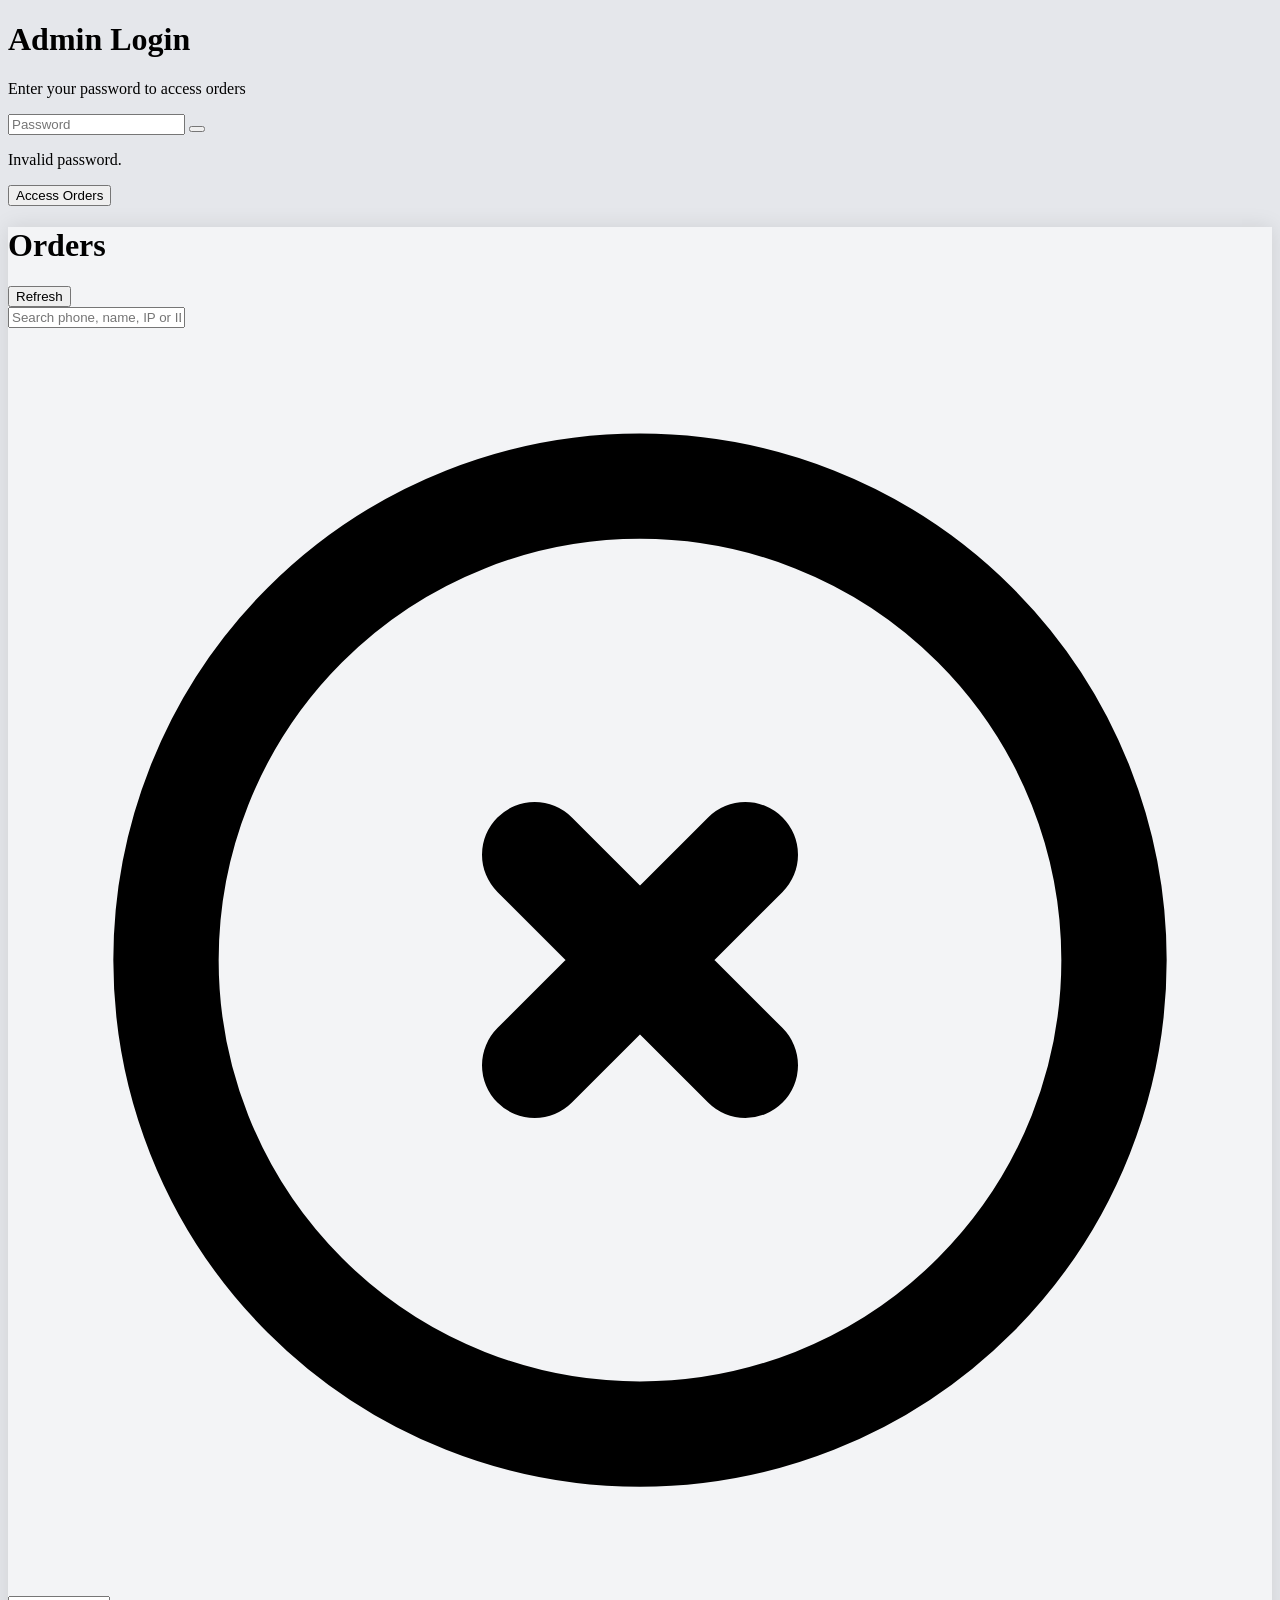
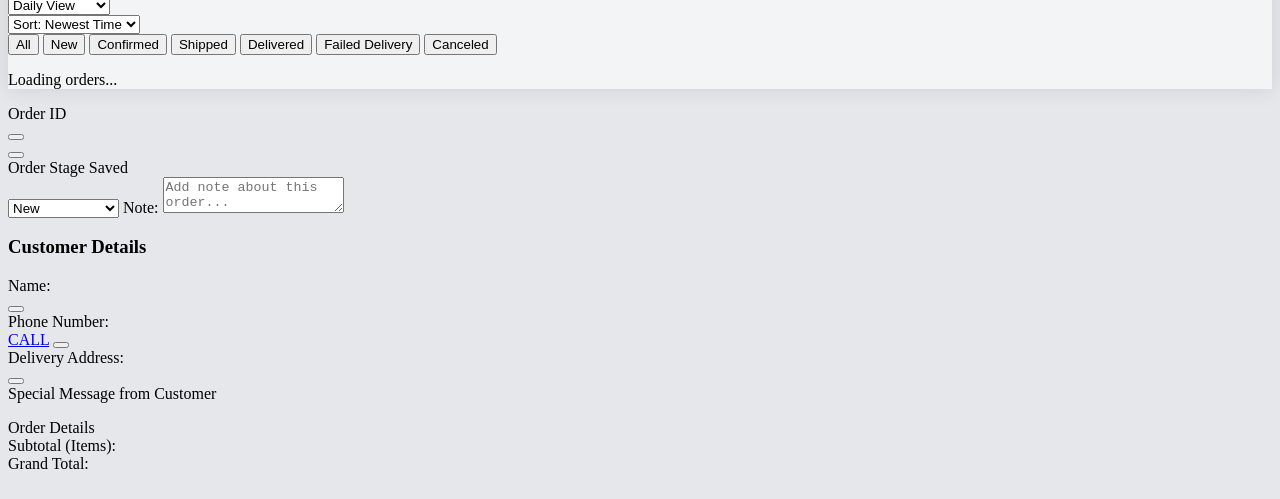
==== admin.html @ 5ed0c263 "Add files via upload" ====
<!DOCTYPE html>
<html lang="en">
<head>
    <meta charset="UTF-8">
    <meta name="viewport" content="width=device-width, initial-scale=1.0, maximum-scale=1.0, user-scalable=no">
    <title>Order Manager</title>
    <script src="https://cdn.tailwindcss.com"></script>
    <link href="https://cdn.jsdelivr.net/npm/remixicon@3.5.0/fonts/remixicon.css" rel="stylesheet">
    <style>
        body { background-color: #e5e7eb; }
        .app-container { max-w-md; margin: 0 auto; background: #f3f4f6; min-height: 100vh; position: relative; box-shadow: 0 0 20px rgba(0,0,0,0.1); }
        .hide-scrollbar::-webkit-scrollbar { display: none; }
        .hide-scrollbar { -ms-overflow-style: none; scrollbar-width: none; }
        .slide-up { animation: slideUp 0.3s ease-out forwards; }
        @keyframes slideUp { from { transform: translateY(100%); } to { transform: translateY(0); } }
    </style>
</head>
<body class="text-gray-800">
    
    <!-- LOGIN SCREEN -->
<div id="login-screen" class="fixed inset-0 bg-gray-100 z-[100] flex flex-col justify-center items-center px-4 transition-opacity duration-300 hidden">
    <div class="bg-white p-6 rounded-3xl shadow-xl w-full max-w-sm border border-gray-100 flex flex-col gap-4">
        <div class="text-center mb-2">
            <i class="ri-lock-2-fill text-4xl text-orange-500 mb-2 inline-block"></i>
            <h1 class="text-xl font-black text-gray-800">Admin Login</h1>
            <p class="text-xs text-gray-500 mt-1">Enter your password to access orders</p>
        </div>
        
        <div class="relative">
            <input type="password" id="pw-input" placeholder="Password" class="w-full bg-gray-50 border border-gray-200 rounded-xl px-4 py-3 text-sm font-bold outline-none focus:border-orange-500 transition pr-10" onkeypress="if(event.key === 'Enter') attemptLogin()">
            <button onclick="togglePw()" class="absolute right-3 top-3 text-gray-400 hover:text-gray-600 active:scale-95 transition">
                <i id="pw-eye" class="ri-eye-off-line text-lg"></i>
            </button>
        </div>
        
        <p id="login-error" class="text-[11px] font-bold text-red-500 text-center hidden bg-red-50 py-1 rounded">Invalid password.</p>
        
        <button id="login-btn" onclick="attemptLogin()" class="w-full bg-gray-800 text-white rounded-xl py-3 text-sm font-bold shadow-md active:scale-95 transition flex justify-center items-center gap-2">
            <span>Access Orders</span>
        </button>
    </div>
</div>

<div class="app-container max-w-md mx-auto flex flex-col">

    <!-- HEADER & SEARCH -->
    <div class="bg-white shadow-sm sticky top-0 z-20">
        <div class="p-4 pb-2 flex justify-between items-center">
            <h1 class="font-bold text-lg text-orange-600 flex items-center gap-2">
                <i class="ri-dashboard-2-line"></i> Orders
            </h1>
<button id="refresh-btn" onclick="fetchData(true)" class="text-gray-500 hover:text-orange-500 flex items-center gap-1 text-sm bg-gray-100 px-3 py-1 rounded-full transition">
    <i id="refresh-icon" class="ri-refresh-line"></i> <span id="refresh-text">Refresh</span>
</button>
        </div>
        
<div class="px-4 pb-2">
    <div class="relative">
        <i class="ri-search-line absolute left-3 top-2 text-gray-400"></i>
        <input type="text" id="search" placeholder="Search phone, name, IP or ID..." class="w-full bg-gray-100 rounded-lg pl-9 pr-8 py-2 text-sm outline-none focus:ring-2 focus:ring-orange-200 transition" oninput="renderOrders()">
        <!-- SVG Clear Button (Works Offline) -->
        <svg id="clear-search" onclick="clearSearch()" class="absolute right-2.5 top-2 w-5 h-5 text-gray-400 hidden cursor-pointer hover:text-gray-600 active:scale-95 transition" fill="none" stroke="currentColor" viewBox="0 0 24 24">
            <path stroke-linecap="round" stroke-linejoin="round" stroke-width="2" d="M10 14l2-2m0 0l2-2m-2 2l-2-2m2 2l2 2m7-2a9 9 0 11-18 0 9 9 0 0118 0z"></path>
        </svg>
    </div>
</div>

        <!-- NEW: CALENDAR & SORTING CONTROLS -->
        <div class="px-4 py-2 flex justify-between items-center bg-gray-50 border-t border-b">
            <div class="flex items-center gap-1.5 text-xs">
                <i class="ri-calendar-line text-gray-400"></i>
                <select id="group-select" class="bg-transparent font-bold text-gray-700 outline-none cursor-pointer" onchange="changeGroup(this.value)">
                    <option value="Daily">Daily View</option>
                    <option value="Weekly">Weekly View</option>
                    <option value="Monthly">Monthly View</option>
                </select>
            </div>
            <div class="flex items-center gap-1.5 text-xs">
                <i class="ri-sort-desc text-gray-400"></i>
                <select id="sort-select" class="bg-transparent font-bold text-gray-700 outline-none cursor-pointer text-right" onchange="changeSort(this.value)">
                    <option value="Time">Sort: Newest Time</option>
                    <option value="Stage">Sort: Order Stage</option>
                </select>
            </div>
        </div>

        <!-- STATUS TABS (Called renamed to Confirmed) -->
        <!-- TOP FILTERS -->
<div class="flex overflow-x-auto hide-scrollbar px-4 pb-3 pt-3 gap-2 border-b" id="status-filters">
    <button onclick="setStatusFilter('All')" class="filter-btn active-filter shrink-0 px-4 py-1.5 rounded-full text-xs font-bold bg-gray-800 text-white transition">All</button>
    <button onclick="setStatusFilter('New')" class="filter-btn shrink-0 px-4 py-1.5 rounded-full text-xs font-bold bg-gray-100 text-gray-600 border transition">New</button>
    <button onclick="setStatusFilter('Confirmed')" class="filter-btn shrink-0 px-4 py-1.5 rounded-full text-xs font-bold bg-gray-100 text-gray-600 border transition">Confirmed</button>
    <button onclick="setStatusFilter('Shipped')" class="filter-btn shrink-0 px-4 py-1.5 rounded-full text-xs font-bold bg-gray-100 text-gray-600 border transition">Shipped</button>
    <button onclick="setStatusFilter('Delivered')" class="filter-btn shrink-0 px-4 py-1.5 rounded-full text-xs font-bold bg-gray-100 text-gray-600 border transition">Delivered</button>
    <button onclick="setStatusFilter('Failed Delivery')" class="filter-btn shrink-0 px-4 py-1.5 rounded-full text-xs font-bold bg-gray-100 text-gray-600 border transition">Failed Delivery</button>
    <button onclick="setStatusFilter('Canceled')" class="filter-btn shrink-0 px-4 py-1.5 rounded-full text-xs font-bold bg-gray-100 text-gray-600 border transition">Canceled</button>
</div>
    </div>

    <!-- ORDER LIST CONTAINER -->
    <div id="order-container" class="p-3 flex-1 overflow-y-auto pb-20">
        <div class="text-center text-gray-400 mt-10">
            <i class="ri-loader-4-line animate-spin text-3xl"></i>
            <p class="text-sm mt-2">Loading orders...</p>
        </div>
    </div>

</div>

<!-- DETAILED ORDER MODAL (Slide Up) -->
<!-- DETAILED ORDER MODAL -->
<!-- DETAILED ORDER MODAL -->
<!-- DETAILED ORDER MODAL -->
<div id="detail-modal" class="fixed inset-0 z-50 hidden flex justify-center items-end bg-black/60" onclick="closeDetails(event)">
    <div id="modal-content" class="bg-gray-50 w-full max-w-md h-[92vh] rounded-t-3xl flex flex-col shadow-2xl slide-up overflow-hidden transition-transform duration-300" onclick="event.stopPropagation()">
        
        <!-- Pull Handle -->
        <div class="w-full flex justify-center py-3 cursor-grab active:cursor-grabbing" id="pull-handle">
            <div class="w-12 h-1.5 bg-gray-300 rounded-full"></div>
        </div>
        
        <div class="px-5 pb-3 border-b flex justify-between items-center bg-white">
    <div>
        <span class="text-[10px] font-bold text-gray-400 uppercase tracking-tighter">Order ID</span>
        <!-- Wrapped ID and Copy Button in a flex container -->
        <div class="flex items-center gap-2">
            <span id="modal-order-id" class="block text-sm font-black text-gray-800"></span>
            <button onclick="copyText('modal-order-id', 'Order ID')" class="w-6 h-6 bg-gray-100 rounded-full flex items-center justify-center text-gray-500 active:scale-95 shrink-0">
                <i class="ri-file-copy-line text-[10px]"></i>
            </button>
        </div>
        <span id="modal-date" class="block text-[10px] text-gray-400 font-bold mt-0.5"></span>
    </div>
    <button onclick="closeDetails()" class="bg-gray-100 text-gray-500 rounded-full w-9 h-9 flex items-center justify-center hover:bg-gray-200">
        <i class="ri-close-line text-2xl"></i>
    </button>
</div>
        
        <div class="p-4 overflow-y-auto flex-1 hide-scrollbar">
            
            <!-- Specific Duplicate Alerts (Clickable) -->
            <div id="modal-dup-warning" class="mb-4 hidden cursor-pointer transition hover:opacity-80"></div>
            
            <!-- Stage & Admin Note -->
            <div class="bg-white p-4 rounded-2xl shadow-sm border mb-2">
                <div class="flex justify-between items-center mb-2 ">
                    <label class="text-[10px] font-bold text-gray-400 uppercase">Order Stage</label>
                    <span id="sync-indicator" class="text-[10px] font-bold text-gray-400 italic">Saved</span>
                </div>
                <select id="modal-status-select" onchange="autoSaveTrigger()" class="w-full p-2.5 bg-gray-50 border border-gray-200 rounded-xl text-sm font-bold outline-none mb-3">
                    <option value="New">New</option>
                    <option value="Confirmed">Confirmed</option>
                    <option value="Shipped">Shipped</option>
                    <option value="Delivered">Delivered</option>
                    <option value="Failed Delivery">Failed Delivery</option>
                    <option value="Canceled">Canceled</option>
                </select>
                
                 <label class="text-[10px] font-bold text-gray-400 uppercase block mb-1">Note:</label>
 <textarea id="modal-admin-note" oninput="autoSaveTrigger()" class="w-full p-2.5 bg-gray-50 border border-gray-200 rounded-xl text-sm outline-none min-h-[60px]" placeholder="Add note about this order..."></textarea>
               
            </div>
            


            <!-- Customer Details Layout -->
            <div class="bg-white p-4 rounded-2xl shadow-sm border mb-2 space-y-4">
                <h3 class="text-[10px] font-black text-gray-400 uppercase tracking-widest border-b pb-1">Customer Details</h3>
                
                <!-- Name Row with Copy -->
                <div class="flex justify-between items-end">
                    <div class="flex flex-col flex-1 pr-2">
                        <span class="text-[10px] font-bold text-gray-400 uppercase">Name:</span>
                        <span class="text-lg font-bold text-gray-800 leading-tight" id="modal-name"></span>
                    </div>
                    <button onclick="copyText('modal-name', 'Name')" class="w-8 h-8 bg-gray-100 rounded-full flex items-center justify-center text-gray-500 active:scale-95 shrink-0"><i class="ri-file-copy-line"></i></button>
                </div>
                
                <!-- Phone Row with Copy & Call -->
                <div class="flex justify-between items-end">
                    <div class="flex flex-col">
                        <span class="text-[10px] font-bold text-gray-400 uppercase">Phone Number:</span>
                        <span class="text-lg font-bold text-blue-600 leading-tight" id="modal-phone"></span>
                    </div>
                    <div class="flex items-center gap-2 mb-1">
                        <a href="#" id="btn-call" class="h-8 px-4 bg-green-500 text-white rounded-full text-xs font-bold flex items-center gap-1 shadow-sm active:scale-95"><i class="ri-phone-fill"></i> CALL</a>
                        <button onclick="copyText('modal-phone', 'Phone Number')" class="w-8 h-8 bg-gray-100 rounded-full flex items-center justify-center text-gray-500 active:scale-95"><i class="ri-file-copy-line"></i></button>
                        
                    </div>
                </div>
                
                <!-- Address Row with Copy -->
                <div class="flex justify-between items-end">
                    <div class="flex flex-col flex-1 pr-2">
                        <span class="text-[10px] font-bold text-gray-400 uppercase">Delivery Address:</span>
                        <span class="text-sm text-gray-700 font-medium leading-relaxed mt-1" id="modal-address"></span>
                    </div>
                    <button onclick="copyText('modal-address', 'Address')" class="w-8 h-8 bg-gray-100 rounded-full flex items-center justify-center text-gray-500 active:scale-95 shrink-0"><i class="ri-file-copy-line"></i></button>
                </div>
                
                <!-- Special Message (Order Note) -->
                <div id="modal-note-container" class="bg-orange-50 p-3 rounded-xl border border-orange-100 hidden">
                    <span class="text-[10px] font-bold text-orange-400 uppercase block mb-1">Special Message from Customer</span>
                    <p class="text-sm text-orange-900 font-medium" id="modal-note"></p>
                </div>
            </div>
            
            <!-- Security / IP Info (Basic Light Gray) -->
<div class="m-4">
    <div id="modal-ip-text" class="text-xs text-gray-400 font-medium whitespace-pre-wrap leading-relaxed"></div>
</div>
            
            <!-- Items & Pricing -->
            <div class="bg-white p-4 rounded-2xl shadow-sm border mb-6">
                <label class="text-[10px] font-bold text-gray-400 uppercase block mb-2 border-b pb-1">Order Details</label>
                
                 <!-- Images ABOVE Items -->
 <div class="mb-4">
     <div class="flex gap-2 overflow-x-auto hide-scrollbar" id="modal-images"></div>
 </div> 
 
                <div id="modal-items" class="text-sm text-gray-800 font-medium leading-relaxed mb-4 bg-gray-50 p-3 rounded-xl border border-dashed border-gray-200"></div>
                
                <div class="space-y-2 pt-2 border-t">
                    <div class="flex justify-between items-center text-sm">
                        <span class="text-gray-400 font-bold uppercase text-[10px]">Subtotal (Items):</span>
                        <span id="modal-subtotal" class="font-bold text-gray-700"></span>
                    </div>
                    <div class="flex justify-between items-center">
                        <span class="text-orange-400 font-bold uppercase text-[10px]">Grand Total:</span>
                        <span id="modal-total" class="text-xl font-black text-orange-600"></span>
                    </div>
                </div>
            </div>
        </div>
    </div>
</div>



<!-- FULLSCREEN IMAGE VIEWER -->
<div id="image-viewer" class="fixed inset-0 bg-black z-[60] hidden flex items-center justify-center" onclick="this.classList.add('hidden')">
    <img id="viewer-img" src="" class="max-w-full max-h-full object-contain">
    <i class="ri-close-line absolute top-4 right-4 text-white text-3xl cursor-pointer"></i>
</div>


<script src="global.js"></script>
<script>
    // === CONFIGURATION & SAFETY FALLBACK ===
// If offline and global.js fails to load, this prevents the app from crashing.
    const CACHE_KEY = "admin_orders_cache";
    const TIME_KEY = "admin_last_fetch";
    
    let allOrders =[];
    let currentFilter = 'All';
    let selectedOrderIndex = null;
    let saveTimeout = null;
    let adminPassword = localStorage.getItem('admin_pw') || '';
    
    // === MEMORY SAVING FOR SORT & GROUP ===
    let currentGroupBy = localStorage.getItem('admin_group') || 'Daily';
    let currentSortBy = localStorage.getItem('admin_sort') || 'Time';
    
    window.addEventListener('DOMContentLoaded', () => {
    const grp = document.getElementById('group-select');
    const srt = document.getElementById('sort-select');
    if (grp) grp.value = currentGroupBy;
    if (srt) srt.value = currentSortBy;
    
    if (adminPassword) {
        const cachedData = localStorage.getItem(CACHE_KEY);
        if (cachedData) {
            try {
                allOrders = JSON.parse(cachedData);
                // Automatically convert any legacy "Intake" orders to "New" in memory
                allOrders.forEach(o => { if (o.Status === 'Intake') o.Status = 'New'; });
            } catch (e) { console.error("Cache corrupted"); }
        }
        
        setStatusFilter(currentFilter);
        fetchData(false, false);
    } else {
        document.getElementById('login-screen').classList.remove('hidden');
    }
});

    function changeGroup(val) { currentGroupBy = val; localStorage.setItem('admin_group', val); renderOrders(); }
    function changeSort(val) { currentSortBy = val; localStorage.setItem('admin_sort', val); renderOrders(); }
    
    // === AUTHENTICATION LOGIC ===
    function togglePw() {
        const input = document.getElementById('pw-input');
        const eye = document.getElementById('pw-eye');
        if (input.type === 'password') {
            input.type = 'text';
            eye.classList.replace('ri-eye-off-line', 'ri-eye-line');
        } else {
            input.type = 'password';
            eye.classList.replace('ri-eye-line', 'ri-eye-off-line');
        }
    }

    async function attemptLogin() {
        const pw = document.getElementById('pw-input').value;
        if(!pw) return;
        
        const btn = document.getElementById('login-btn');
        document.getElementById('login-error').classList.add('hidden');
        
        btn.innerHTML = `<i class="ri-loader-4-line animate-spin text-lg"></i> Authenticating...`;
        btn.disabled = true;

        adminPassword = pw;
        await fetchData(true, true); 
        
        if(!adminPassword) {
            btn.innerHTML = `<span>Access Orders</span>`;
            btn.disabled = false;
        }
    }


  async function login() {
    const pwInput = document.getElementById('pw-input');
    const loginError = document.getElementById('login-error');
    
    // 1. Get value from the input field
    const enteredPw = pwInput.value.trim();

    if (!enteredPw) {
        if(loginError) {
            loginError.innerText = "Please enter a password.";
            loginError.classList.remove('hidden');
        }
        return;
    }

    // 2. Set the global variable that fetchData uses
    // Note: Make sure 'adminPassword' is declared at the top of your script
    adminPassword = enteredPw; 

    // 3. Clear any previous error messages
    if(loginError) loginError.classList.add('hidden');

    // 4. Trigger the fetch logic
    // force = true (bypass the 60s cooldown)
    // isManualLogin = true (tells fetchData to hide the login screen on success)
    await fetchData(true, true);
}
    
    async function fetchData(force = false, isManualLogin = false) {
    if (!adminPassword) return;
    
    const now = Date.now();
    const lastFetch = localStorage.getItem(TIME_KEY) || 0;
    const container = document.getElementById('order-container');
    const loginError = document.getElementById('login-error');
    
    // Prevent excessive fetching unless forced
    if (!force && (now - lastFetch < 60000) && allOrders.length > 0) return;
    
    const refreshIcon = document.getElementById('refresh-icon');
    if (refreshIcon) refreshIcon.classList.add('animate-spin');
    
    try {
        const res = await fetch(`${API_URL}?pw=${encodeURIComponent(adminPassword)}`);
        const data = await res.json();
        
        // CHECK FOR UNAUTHORIZED ERROR
        if (data.error === "Unauthorized access") {
            throw new Error("unauth");
        }
        
        // If we reach here, the password was correct
        if (isManualLogin) {
            localStorage.setItem('admin_pw', adminPassword);
            document.getElementById('login-screen').classList.add('hidden');
        }
        
        // Ensure data is an array (Orders)
        if (Array.isArray(data)) {
            allOrders = data.reverse();
            // Automatically convert legacy "Intake" status to "New"
            allOrders.forEach(o => { if (o.Status === 'Intake') o.Status = 'New'; });
            
            localStorage.setItem(CACHE_KEY, JSON.stringify(allOrders));
            localStorage.setItem(TIME_KEY, Date.now());
            renderOrders();
        }
        
    } catch (err) {
        if (err.message === "unauth") {
            // Reset state because login failed
            adminPassword = '';
            localStorage.removeItem('admin_pw');
            
            if (isManualLogin) {
                loginError.innerText = "Invalid password. Access denied.";
                loginError.classList.remove('hidden');
                const btn = document.getElementById('login-btn');
                btn.innerHTML = `<span>Access Orders</span>`;
                btn.disabled = false;
            } else {
                document.getElementById('login-screen').classList.remove('hidden');
            }
        } else {
            console.error("Fetch Error:", err);
            if (allOrders.length === 0) {
                container.innerHTML = `<p class="text-center text-red-500 mt-10">Network error or invalid response.</p>`;
            }
        }
    } finally {
        if (refreshIcon) refreshIcon.classList.remove('animate-spin');
    }
}
    
    
    // === AUTO-SAVE LOGIC ===
    function autoSaveTrigger() {
        updateSelectColor(); // Instantly change dropdown color
        const indicator = document.getElementById('sync-indicator');
        indicator.innerText = "Typing...";
        indicator.className = "text-[10px] font-bold text-orange-500";

        const order = allOrders.find(o => o.rowIndex === selectedOrderIndex);
        if (order) {
            order.Status = document.getElementById('modal-status-select').value;
            order.Admin_Note = document.getElementById('modal-admin-note').value;
            localStorage.setItem(CACHE_KEY, JSON.stringify(allOrders));
            renderOrders();
        }

        clearTimeout(saveTimeout);
        saveTimeout = setTimeout(performSync, 1500);
    }

    async function performSync() {
        if (selectedOrderIndex === null) return;
        const indicator = document.getElementById('sync-indicator');
        indicator.innerText = "Syncing...";
        indicator.className = "text-[10px] font-bold text-blue-500";

        const order = allOrders.find(o => o.rowIndex === selectedOrderIndex);
        const payload = { 
            pw: adminPassword, 
            rowIndex: selectedOrderIndex, 
            status: order.Status,
            adminNote: order.Admin_Note 
        };

        try {
            await fetch(API_URL, { method: 'POST', body: JSON.stringify(payload) });
            indicator.innerText = "Saved to Cloud ✓";
            indicator.className = "text-[10px] font-bold text-green-600";
            setTimeout(() => { 
                if(indicator.innerText.includes("Saved")) indicator.innerText = "Saved"; 
                indicator.className = "text-[10px] font-bold text-gray-400 italic";
            }, 3000);
        } catch (err) {
            indicator.innerText = "Offline - Saved Locally";
            indicator.className = "text-[10px] font-bold text-red-500";
        }
    }

    // === HELPERS ===

    // ─────────────────────────────────────────────────────────────────────────
    // parseTimestamp(str)
    //
    // PURPOSE: Safely parse your Google Sheets timestamp string into a JS Date.
    //
    // YOUR TIMESTAMP FORMAT IS: dd/mm/yyyy, h:mm:ss AM/PM
    //   Example: "1/4/2026, 11:57:11 PM"  ← this means 1 April 2026, NOT 4 Jan!
    //
    // PROBLEM: JavaScript's built-in new Date("1/4/2026, 11:57:11 PM") reads
    //          the first number as the MONTH (mm/dd), so it gives 4 January.
    //
    // FIX: We manually split the string so we always read it as dd/mm/yyyy.
    //
    // HOW TO CHANGE IF YOUR FORMAT CHANGES:
    //   - If your sheet switches to mm/dd, swap `day` and `month` below.
    //   - If your sheet uses a 24h clock (no AM/PM), remove the AM/PM block.
    // ─────────────────────────────────────────────────────────────────────────
    function parseTimestamp(str) {
        if (!str) return new Date(NaN);

        // ── Step 1: Split on the comma that separates date from time ──────────
        // e.g. "1/4/2026, 11:57:11 PM"  →  datePart="1/4/2026"  timePart="11:57:11 PM"
        const parts = String(str).split(',');
        if (parts.length < 2) {
            // No comma found — fall back to the browser default (may still be wrong)
            return new Date(str);
        }

        const datePart = parts[0].trim();   // "1/4/2026"
        const timePart = parts[1].trim();   // "11:57:11 PM"

        // ── Step 2: Split the date part on "/" ────────────────────────────────
        // YOUR FORMAT: dd / mm / yyyy
        //   datePart.split('/') = ["1", "4", "2026"]
        //   [0] = day, [1] = month, [2] = year
        //
        // ⚠️  If you ever change your sheet to mm/dd/yyyy, swap dateNums[0] and
        //     dateNums[1] in the lines below.
        const dateNums = datePart.split('/');
        if (dateNums.length < 3) return new Date(NaN);

        const day   = parseInt(dateNums[0], 10);   // ← day   (first number)
        const month = parseInt(dateNums[1], 10);   // ← month (second number)
        const year  = parseInt(dateNums[2], 10);

        // ── Step 3: Parse the time part ───────────────────────────────────────
        // timePart examples: "11:57:11 PM"  or  "9:05:03 AM"
        const timeNums = timePart.replace(/AM|PM/i, '').trim().split(':');
        let hours   = parseInt(timeNums[0], 10) || 0;
        const mins  = parseInt(timeNums[1], 10) || 0;
        const secs  = parseInt(timeNums[2], 10) || 0;

        // ── Step 4: Convert 12-hour clock to 24-hour ──────────────────────────
        const isPM = /PM/i.test(timePart);
        if (isPM && hours !== 12) hours += 12;   // 1 PM → 13, 11 PM → 23
        if (!isPM && hours === 12) hours = 0;    // 12 AM → 0 (midnight)

        // ── Step 5: Build the Date object using numeric values ────────────────
        // Month in JS Date is 0-indexed, so subtract 1 from the month.
        // e.g. April = month 4 in your sheet → month 3 in JS
        return new Date(year, month - 1, day, hours, mins, secs);
    }

    function formatCustomDate(d) {
        if (isNaN(d.getTime())) return "Unknown Date";
        const days =['Sun', 'Mon', 'Tue', 'Wed', 'Thu', 'Fri', 'Sat'];
        const months =['Jan', 'Feb', 'March', 'April', 'May', 'June', 'July', 'Aug', 'Sep', 'Oct', 'Nov', 'Dec'];
        return `${days[d.getDay()]} ${d.getDate()} ${months[d.getMonth()]} ${d.getFullYear().toString().slice(-2)}`;
    }

    function copyText(elementId, labelName) {
        const text = document.getElementById(elementId).innerText;
        navigator.clipboard.writeText(text).then(() => {
            alert(labelName + " copied!");
        });
    }

    function setStatusFilter(status) {
        currentFilter = status;
        document.querySelectorAll('.filter-btn').forEach(btn => {
            if(btn.innerText === status) {
                btn.className = 'filter-btn active-filter shrink-0 px-4 py-1.5 rounded-full text-xs font-bold bg-orange-500 text-white shadow-md transition';
            } else {
                btn.className = 'filter-btn shrink-0 px-4 py-1.5 rounded-full text-xs font-bold bg-gray-100 text-gray-600 border transition hover:bg-gray-200';
            }
        });
        renderOrders();
    }

    function clearSearch() {
        document.getElementById('search').value = '';
        renderOrders();
    }

    // === DUPLICATE DETECTION LOGIC ===
    function getDuplicateInfo(order) {
        let phoneCount = 0; let ipCount = 0;
        const targetPhone = String(order.Phone || '').replace(/[^0-9]/g, '');
        const targetIpMatch = (order.Security___IP_Info || "").match(/\b\d{1,3}\.\d{1,3}\.\d{1,3}\.\d{1,3}\b/);
        const targetIp = targetIpMatch ? targetIpMatch[0] : null;

        allOrders.forEach(o => {
            const oPhone = String(o.Phone || '').replace(/[^0-9]/g, '');
            if (oPhone && targetPhone && oPhone === targetPhone) phoneCount++;
            
            const oIpMatch = (o.Security___IP_Info || "").match(/\b\d{1,3}\.\d{1,3}\.\d{1,3}\.\d{1,3}\b/);
            const oIp = oIpMatch ? oIpMatch[0] : null;
            if (oIp && targetIp && oIp === targetIp) ipCount++;
        });

        const isPhoneDup = phoneCount > 1;
        const isIpDup = ipCount > 1;

        return { 
            phoneDup: isPhoneDup, ipDup: isIpDup, 
            cleanIp: targetIp, cleanPhone: targetPhone,
            searchTarget: isPhoneDup ? targetPhone : targetIp, 
            msg: (isPhoneDup && isIpDup) ? "Duplicate Phone & IP" : 
                 (isPhoneDup) ? "Duplicate Phone Number" : 
                 (isIpDup) ? "Duplicate IP Address" : ""
        };
    }

    function filterDuplicates(event, value) {
        if(event) event.stopPropagation();
        if(!value) return;
        document.getElementById('search').value = value;
        renderOrders();
        document.getElementById('detail-modal').classList.add('hidden');
    }

    // === RENDERING UI ===
    function renderOrders() {
        const container = document.getElementById('order-container');
        const searchInput = document.getElementById('search');
        if (!container || !searchInput) return;

        const searchVal = searchInput.value.toLowerCase();
        
        const clearBtn = document.getElementById('clear-search');
        if(clearBtn) clearBtn.style.display = searchVal ? 'block' : 'none';

        // Search Highlight UI
        if (searchVal) {
            searchInput.classList.remove('bg-gray-100');
            searchInput.classList.add('bg-orange-50', 'ring-2', 'ring-orange-500');
        } else {
            searchInput.classList.remove('bg-orange-50', 'ring-2', 'ring-orange-500');
            searchInput.classList.add('bg-gray-100');
        }

        let filtered = allOrders.filter(o => {
            const statusMatch = currentFilter === 'All' || o.Status === currentFilter;
            
            // ← Use parseTimestamp() instead of new Date() so dd/mm/yyyy is read correctly
            const d = parseTimestamp(o.Timestamp);
            let dateSearchTags = "";
            if(!isNaN(d.getTime())) {
                const customD = formatCustomDate(d).toLowerCase();
                const numD = `${d.getDate()}/${d.getMonth()+1}/${d.getFullYear().toString().slice(-2)}`;
                const numDLong = `${d.getDate()}/${d.getMonth()+1}/${d.getFullYear()}`;
                dateSearchTags = `${customD} ${numD} ${numDLong}`;
            }

            const searchString = `${o.Customer_Name} ${o.Phone} ${o.Security___IP_Info} ${o.Order_ID} ${dateSearchTags}`.toLowerCase();
            const searchMatch = !searchVal || searchString.includes(searchVal);
            return statusMatch && searchMatch;
        });

        if (filtered.length === 0) {
            container.innerHTML = `<div class="text-center text-gray-400 mt-10"><i class="ri-file-search-line text-3xl"></i><p class="text-sm mt-2">No orders found.</p></div>`;
            return;
        }

        const groups = {}; const groupKeys =[];
        const today = new Date(); 

        filtered.forEach(order => {
            let key = "Unknown Date"; 
            // ← Use parseTimestamp() so dd/mm/yyyy dates group under the correct day/week/month
            const d = parseTimestamp(order.Timestamp);
            
            if (!isNaN(d.getTime())) {
                if (currentGroupBy === 'Daily') {
                    const isToday = d.getDate() === today.getDate() && 
                                    d.getMonth() === today.getMonth() && 
                                    d.getFullYear() === today.getFullYear();
                    key = isToday ? "Today" : formatCustomDate(d);
                }
                else if (currentGroupBy === 'Weekly') {
                    const startOfWeek = new Date(d); startOfWeek.setDate(d.getDate() - d.getDay());
                    key = "Week of " + formatCustomDate(startOfWeek);
                } else if (currentGroupBy === 'Monthly') {
                    key = `${d.toLocaleString('en-US', {month: 'long'})} ${d.getFullYear()}`;
                }
            }
            if (!groups[key]) { groups[key] =[]; groupKeys.push(key); }
            groups[key].push(order);
        });

        const stageWeights = { 'New': 1, 'Intake': 1, 'Confirmed': 2, 'Shipped': 3, 'Delivered': 4, 'Failed Delivery': 5, 'Canceled': 6 };
        let html = '';

        groupKeys.forEach(key => {
    groups[key].sort((a, b) => {
        if (currentSortBy === 'Stage') return (stageWeights[a.Status] || 99) - (stageWeights[b.Status] || 99);
        // ← Use parseTimestamp() for correct dd/mm/yyyy sort order (newest first)
        return parseTimestamp(b.Timestamp).getTime() - parseTimestamp(a.Timestamp).getTime();
    });
    
    // NEW: Calculate Revenue for Delivered Items (Subtotal only)
    let groupRevenue = 0;
    groups[key].forEach(order => {
        if (order.Status === 'Delivered') {
            // Strips out text/symbols and adds the number safely
            const subtotalRaw = order.Subtotal || order.Subtotal_Price || 0;
            groupRevenue += Number(String(subtotalRaw).replace(/[^0-9.]/g, '')) || 0;
        }
    });
    
    const isTodayHeader = key === "Today";
    const headerColor = isTodayHeader ? "text-orange-500 font-black" : "text-gray-400 font-bold";
    
    // Generate Revenue Badge (Only shows if revenue > 0)
    let revenueHtml = '';
    if (groupRevenue > 0) {
        revenueHtml = `<span class="ml-2 bg-green-100 text-green-700 px-1.5 py-0.5 rounded text-[9px] font-black tracking-normal shadow-sm">Revenue: ৳${groupRevenue.toLocaleString()}</span>`;
    }
    
    // Append badge into the h2 header
    html += `<div class="flex items-center gap-3 my-4 mt-6"><div class="h-px bg-gray-200 flex-1"></div><h2 class="text-[11px] ${headerColor} uppercase tracking-widest flex items-center">${key}${revenueHtml}</h2><div class="h-px bg-gray-200 flex-1"></div></div>`;
    
    groups[key].forEach(order => {
        const images = (order.Image_Links || "").split('\n\n').filter(i => i.trim());
        const thumb = images.length > 0 ? images[0] : 'https://via.placeholder.com/150?text=No+Img';
        
        // NEW: Calculate item count based on images
        const itemCount = images.length;
        
        const dupInfo = getDuplicateInfo(order);
        
        let statusColor = 'bg-gray-100 text-gray-600';
        if (order.Status === 'New' || order.Status === 'Intake') statusColor = 'bg-orange-100 text-orange-700 border-orange-200';
        if (order.Status === 'Confirmed') statusColor = 'bg-blue-100 text-blue-700 border-blue-200';
        if (order.Status === 'Delivered') statusColor = 'bg-green-100 text-green-700 border-green-200';
        if (order.Status === 'Failed Delivery' || order.Status === 'Canceled') statusColor = 'bg-red-100 text-red-700 border-red-200';
        
        html += `
                <div class="bg-white p-3 mb-3 rounded-2xl shadow-sm border border-gray-100 active:scale-[0.98] transition cursor-pointer flex flex-col" onclick="openDetails(${order.rowIndex})">
                    <div class="flex gap-3 items-center w-full">
                        <img src="${thumb}" decoding="async" loading="lazy" class="w-16 h-16 object-cover rounded-xl bg-gray-50 border border-gray-100 shrink-0">
                        
                        <div class="flex-1 min-w-0 flex flex-col justify-center">
                            <span class="text-[10px] font-black text-gray-400 mb-0.5">${order.Order_ID || 'N/A'}</span>
                            <h3 class="font-bold text-sm text-gray-800 truncate">${order.Customer_Name}</h3>
                            
                            <!-- UPDATED: Price + Gray Item Count -->
                            <p class="text-[11px] font-bold text-orange-600">
                                ${order.Total_Price} 
                                <span class="text-gray-400 font-medium ml-1">• ${itemCount} ${itemCount === 1 ? 'item' : 'items'}</span>
                            </p>
                        </div>

                        <div class="shrink-0 flex flex-col items-center justify-center pl-2">
                            <span class="text-[10px] px-2.5 py-1.5 rounded-lg font-black tracking-wide border shadow-sm ${statusColor}">${order.Status || 'New'}</span>
                        </div>
                    </div>
                    ${dupInfo.msg ? `<div class="mt-2 text-[9px] bg-red-50 text-red-600 px-2 py-1 rounded border border-red-200 inline-block font-bold active:bg-red-100 transition self-start" onclick="filterDuplicates(event, '${dupInfo.searchTarget}')">⚠️ ${dupInfo.msg}</div>` : ''}
                </div>`;
    });
});
        container.innerHTML = html;
    }

    // === MODAL UI LOGIC ===
    function openDetails(rowIndex) {
        const order = allOrders.find(o => o.rowIndex === rowIndex);
        if(!order) return;
        selectedOrderIndex = rowIndex;

        document.getElementById('modal-order-id').innerText = order.Order_ID || 'N/A';
        document.getElementById('modal-name').innerText = order.Customer_Name;
        document.getElementById('modal-phone').innerText = order.Phone;
        document.getElementById('modal-address').innerText = order.Address;
        
        document.getElementById('modal-subtotal').innerText = order.Subtotal || order.Subtotal_Price || '0';
        document.getElementById('modal-total').innerText = order.Total_Price || '0';
        
        document.getElementById('modal-items').innerHTML = (order.Order_Details || "").replace(/\n/g, '<br>');
        document.getElementById('modal-ip-text').innerText = order.Security___IP_Info || "No IP Captured";

        let dStr = "Unknown Date";
        try { 
            // ← Use parseTimestamp() so the modal shows the correct date (dd/mm/yyyy format)
            const d = parseTimestamp(order.Timestamp);
            const time = d.toLocaleString('en-US', {hour:'numeric', minute:'2-digit'});
            dStr = formatCustomDate(d) + " • " + time; 
        } catch(e){}
        document.getElementById('modal-date').innerText = dStr;

        const noteContainer = document.getElementById('modal-note-container');
        if (order.Order_Note && order.Order_Note !== "No Note" && order.Order_Note.trim() !== "") {
            document.getElementById('modal-note').innerText = order.Order_Note;
            noteContainer.classList.remove('hidden');
        } else {
            noteContainer.classList.add('hidden');
        }

        const dupInfo = getDuplicateInfo(order);
        const dupWarn = document.getElementById('modal-dup-warning');
        if (dupInfo.msg) {
            dupWarn.innerHTML = `<div class="bg-red-50 border border-red-200 text-red-700 p-3 rounded-xl text-xs font-bold flex items-center justify-between gap-2 shadow-sm">
                <span><i class="ri-error-warning-fill text-lg align-middle mr-1"></i> ${dupInfo.msg.toUpperCase()}</span>
                <span class="bg-red-600 text-white px-2 py-1 rounded text-[9px]">VIEW</span>
            </div>`;
            dupWarn.onclick = (e) => filterDuplicates(e, dupInfo.searchTarget);
            dupWarn.classList.remove('hidden');
        } else {
            dupWarn.classList.add('hidden');
        }

        document.getElementById('modal-status-select').value = order.Status || 'New';
        document.getElementById('modal-admin-note').value = order.Admin_Note || '';

        const imgs = (order.Image_Links || "").split('\n\n').filter(i => i.trim());
        document.getElementById('modal-images').innerHTML = imgs.map((img, idx) => `
            <div class="relative shrink-0">
                <img src="${img}" decoding="async" class="w-24 h-24 object-cover border border-gray-200 rounded-xl cursor-pointer shadow-sm active:opacity-75 transition" onclick="viewImage('${img}')">
                <span class="absolute top-1 left-1 bg-black/70 text-white text-[10px] font-black rounded-full w-5 h-5 flex items-center justify-center shadow-md backdrop-blur-sm border border-white/20">${idx + 1}</span>
            </div>
        `).join('') || '<p class="text-xs text-gray-300 italic">No images attached</p>';

        const cleanPhone = String(order.Phone).replace(/[^0-9+]/g, '');
        document.getElementById('btn-call').href = `tel:${cleanPhone}`;

        document.getElementById('detail-modal').classList.remove('hidden');
        
        updateSelectColor(); 
        initSwipeToClose();
    }

    function updateSelectColor() {
        const select = document.getElementById('modal-status-select');
        if (!select) return;
        const val = select.value;
        select.className = "w-full p-2.5 bg-gray-50 border border-gray-200 rounded-xl text-sm font-bold outline-none mb-3 transition duration-200 ";
        if (val === 'New' || val === 'Intake') select.className += '!bg-orange-100 !text-orange-800 !border-orange-300';
        else if (val === 'Confirmed') select.className += '!bg-blue-100 !text-blue-800 !border-blue-300';
        else if (val === 'Shipped') select.className += '!bg-purple-100 !text-purple-800 !border-purple-300';
        else if (val === 'Delivered') select.className += '!bg-green-100 !text-green-800 !border-green-300';
        else if (val === 'Failed Delivery' || val === 'Canceled') select.className += '!bg-red-100 !text-red-800 !border-red-300';
    }

    function closeDetails(event) {
        if(event && event.target.id !== 'detail-modal') return;
        document.getElementById('detail-modal').classList.add('hidden');
    }

    function viewImage(url) {
        const viewer = document.getElementById('image-viewer');
        const img = document.getElementById('viewer-img');
        if (viewer && img) {
            img.src = url;
            viewer.classList.remove('hidden');
        }
    }

    // Modal ONLY closes when pulling from the handle at the top
    function initSwipeToClose() {
        const modal = document.getElementById('modal-content');
        const dragArea = document.getElementById('pull-handle'); 
        if(!modal || !dragArea) return;
        
        let startY = 0; let currentY = 0;

        dragArea.ontouchstart = (e) => { startY = e.touches[0].clientY; modal.style.transition = 'none'; };
        dragArea.ontouchmove = (e) => {
            currentY = e.touches[0].clientY - startY;
            if (currentY > 0) {
                e.preventDefault(); 
                modal.style.transform = `translateY(${currentY}px)`;
            }
        };
        dragArea.ontouchend = () => {
            modal.style.transition = 'transform 0.3s ease-out';
            if (currentY > 150) closeDetails();
            else modal.style.transform = `translateY(0)`;
            currentY = 0;
        };
    }
</script>
</body>
</html>
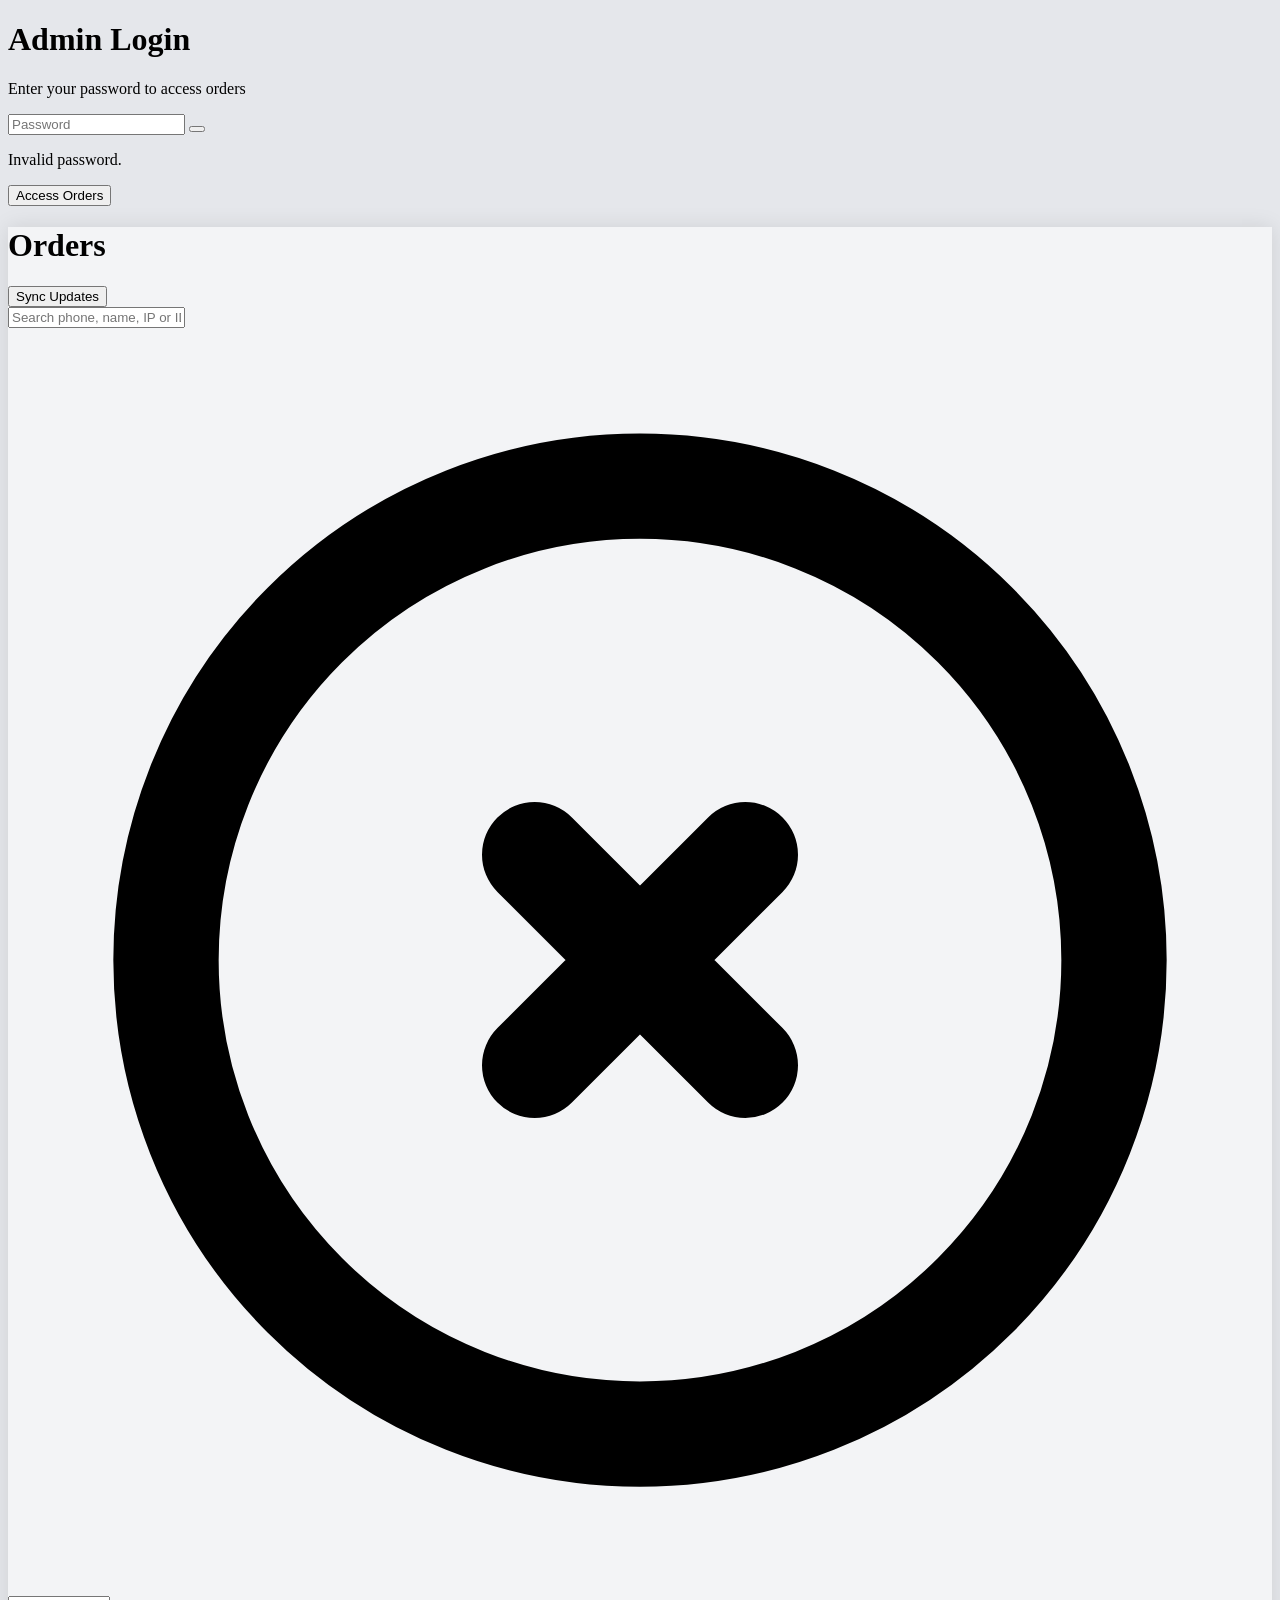
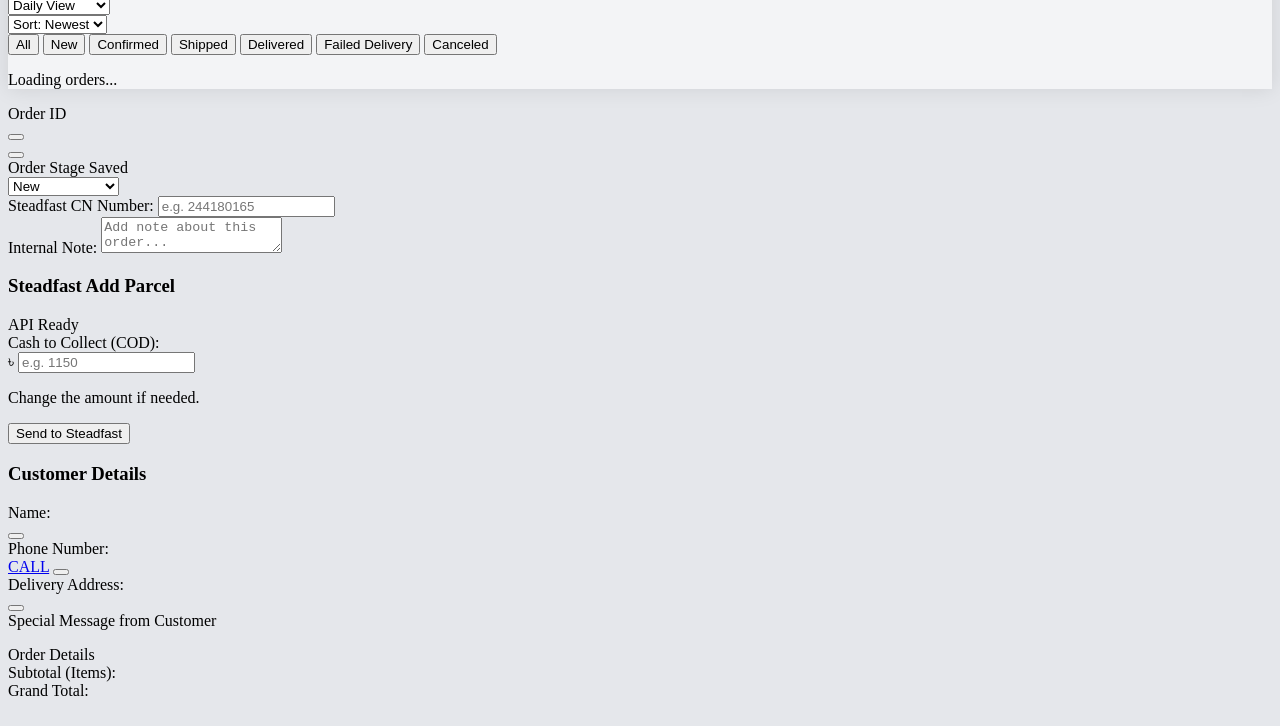
==== commit 3b70a365: "Add files via upload" ====
--- a/admin.html
+++ b/admin.html
@@ -16,8 +16,6 @@
     </style>
 </head>
 <body class="text-gray-800">
-    
-    <!-- LOGIN SCREEN -->
 <div id="login-screen" class="fixed inset-0 bg-gray-100 z-[100] flex flex-col justify-center items-center px-4 transition-opacity duration-300 hidden">
     <div class="bg-white p-6 rounded-3xl shadow-xl w-full max-w-sm border border-gray-100 flex flex-col gap-4">
         <div class="text-center mb-2">
@@ -25,47 +23,37 @@
             <h1 class="text-xl font-black text-gray-800">Admin Login</h1>
             <p class="text-xs text-gray-500 mt-1">Enter your password to access orders</p>
         </div>
-        
         <div class="relative">
-            <input type="password" id="pw-input" placeholder="Password" class="w-full bg-gray-50 border border-gray-200 rounded-xl px-4 py-3 text-sm font-bold outline-none focus:border-orange-500 transition pr-10" onkeypress="if(event.key === 'Enter') attemptLogin()">
+            <input type="password" id="pw-input" placeholder="Password" class="w-full bg-gray-50 border border-gray-200 rounded-xl px-4 py-3 text-sm font-bold outline-none focus:border-orange-500 transition pr-10" onkeypress="if(event.key === 'Enter') login()">
             <button onclick="togglePw()" class="absolute right-3 top-3 text-gray-400 hover:text-gray-600 active:scale-95 transition">
                 <i id="pw-eye" class="ri-eye-off-line text-lg"></i>
             </button>
         </div>
-        
         <p id="login-error" class="text-[11px] font-bold text-red-500 text-center hidden bg-red-50 py-1 rounded">Invalid password.</p>
-        
-        <button id="login-btn" onclick="attemptLogin()" class="w-full bg-gray-800 text-white rounded-xl py-3 text-sm font-bold shadow-md active:scale-95 transition flex justify-center items-center gap-2">
+        <button id="login-btn" onclick="login()" class="w-full bg-gray-800 text-white rounded-xl py-3 text-sm font-bold shadow-md active:scale-95 transition flex justify-center items-center gap-2">
             <span>Access Orders</span>
         </button>
     </div>
 </div>
-
 <div class="app-container max-w-md mx-auto flex flex-col">
-
-    <!-- HEADER & SEARCH -->
     <div class="bg-white shadow-sm sticky top-0 z-20">
         <div class="p-4 pb-2 flex justify-between items-center">
             <h1 class="font-bold text-lg text-orange-600 flex items-center gap-2">
                 <i class="ri-dashboard-2-line"></i> Orders
             </h1>
-<button id="refresh-btn" onclick="fetchData(true)" class="text-gray-500 hover:text-orange-500 flex items-center gap-1 text-sm bg-gray-100 px-3 py-1 rounded-full transition">
-    <i id="refresh-icon" class="ri-refresh-line"></i> <span id="refresh-text">Refresh</span>
-</button>
-        </div>
-        
-<div class="px-4 pb-2">
-    <div class="relative">
-        <i class="ri-search-line absolute left-3 top-2 text-gray-400"></i>
-        <input type="text" id="search" placeholder="Search phone, name, IP or ID..." class="w-full bg-gray-100 rounded-lg pl-9 pr-8 py-2 text-sm outline-none focus:ring-2 focus:ring-orange-200 transition" oninput="renderOrders()">
-        <!-- SVG Clear Button (Works Offline) -->
-        <svg id="clear-search" onclick="clearSearch()" class="absolute right-2.5 top-2 w-5 h-5 text-gray-400 hidden cursor-pointer hover:text-gray-600 active:scale-95 transition" fill="none" stroke="currentColor" viewBox="0 0 24 24">
-            <path stroke-linecap="round" stroke-linejoin="round" stroke-width="2" d="M10 14l2-2m0 0l2-2m-2 2l-2-2m2 2l2 2m7-2a9 9 0 11-18 0 9 9 0 0118 0z"></path>
-        </svg>
-    </div>
-</div>
-
-        <!-- NEW: CALENDAR & SORTING CONTROLS -->
+            <button id="refresh-btn" onclick="fetchData(true)" class="text-gray-500 hover:text-orange-500 flex items-center gap-1 text-sm bg-gray-100 px-3 py-1 rounded-full transition shadow-sm border border-gray-200 active:scale-95">
+                <i id="refresh-icon" class="ri-refresh-line"></i> <span id="refresh-text">Sync Updates</span>
+            </button>
+        </div>
+        <div class="px-4 pb-2">
+            <div class="relative">
+                <i class="ri-search-line absolute left-3 top-2 text-gray-400"></i>
+                <input type="text" id="search" placeholder="Search phone, name, IP or ID..." class="w-full bg-gray-100 rounded-lg pl-9 pr-8 py-2 text-sm outline-none focus:ring-2 focus:ring-orange-200 transition" oninput="renderOrders()">
+                <svg id="clear-search" onclick="clearSearch()" class="absolute right-2.5 top-2 w-5 h-5 text-gray-400 hidden cursor-pointer hover:text-gray-600 active:scale-95 transition" fill="none" stroke="currentColor" viewBox="0 0 24 24">
+                    <path stroke-linecap="round" stroke-linejoin="round" stroke-width="2" d="M10 14l2-2m0 0l2-2m-2 2l-2-2m2 2l2 2m7-2a9 9 0 11-18 0 9 9 0 0118 0z"></path>
+                </svg>
+            </div>
+        </div>
         <div class="px-4 py-2 flex justify-between items-center bg-gray-50 border-t border-b">
             <div class="flex items-center gap-1.5 text-xs">
                 <i class="ri-calendar-line text-gray-400"></i>
@@ -78,70 +66,50 @@
             <div class="flex items-center gap-1.5 text-xs">
                 <i class="ri-sort-desc text-gray-400"></i>
                 <select id="sort-select" class="bg-transparent font-bold text-gray-700 outline-none cursor-pointer text-right" onchange="changeSort(this.value)">
-                    <option value="Time">Sort: Newest Time</option>
-                    <option value="Stage">Sort: Order Stage</option>
+                    <option value="Time">Sort: Newest</option>
+                    <option value="Stage">Sort: Stage</option>
                 </select>
             </div>
         </div>
-
-        <!-- STATUS TABS (Called renamed to Confirmed) -->
-        <!-- TOP FILTERS -->
-<div class="flex overflow-x-auto hide-scrollbar px-4 pb-3 pt-3 gap-2 border-b" id="status-filters">
-    <button onclick="setStatusFilter('All')" class="filter-btn active-filter shrink-0 px-4 py-1.5 rounded-full text-xs font-bold bg-gray-800 text-white transition">All</button>
-    <button onclick="setStatusFilter('New')" class="filter-btn shrink-0 px-4 py-1.5 rounded-full text-xs font-bold bg-gray-100 text-gray-600 border transition">New</button>
-    <button onclick="setStatusFilter('Confirmed')" class="filter-btn shrink-0 px-4 py-1.5 rounded-full text-xs font-bold bg-gray-100 text-gray-600 border transition">Confirmed</button>
-    <button onclick="setStatusFilter('Shipped')" class="filter-btn shrink-0 px-4 py-1.5 rounded-full text-xs font-bold bg-gray-100 text-gray-600 border transition">Shipped</button>
-    <button onclick="setStatusFilter('Delivered')" class="filter-btn shrink-0 px-4 py-1.5 rounded-full text-xs font-bold bg-gray-100 text-gray-600 border transition">Delivered</button>
-    <button onclick="setStatusFilter('Failed Delivery')" class="filter-btn shrink-0 px-4 py-1.5 rounded-full text-xs font-bold bg-gray-100 text-gray-600 border transition">Failed Delivery</button>
-    <button onclick="setStatusFilter('Canceled')" class="filter-btn shrink-0 px-4 py-1.5 rounded-full text-xs font-bold bg-gray-100 text-gray-600 border transition">Canceled</button>
-</div>
+        <div class="flex overflow-x-auto hide-scrollbar px-4 pb-3 pt-3 gap-2 border-b" id="status-filters">
+            <button onclick="setStatusFilter('All')" class="filter-btn active-filter shrink-0 px-4 py-1.5 rounded-full text-xs font-bold bg-gray-800 text-white transition">All</button>
+            <button onclick="setStatusFilter('New')" class="filter-btn shrink-0 px-4 py-1.5 rounded-full text-xs font-bold bg-gray-100 text-gray-600 border transition">New</button>
+            <button onclick="setStatusFilter('Confirmed')" class="filter-btn shrink-0 px-4 py-1.5 rounded-full text-xs font-bold bg-gray-100 text-gray-600 border transition">Confirmed</button>
+            <button onclick="setStatusFilter('Shipped')" class="filter-btn shrink-0 px-4 py-1.5 rounded-full text-xs font-bold bg-gray-100 text-gray-600 border transition">Shipped</button>
+            <button onclick="setStatusFilter('Delivered')" class="filter-btn shrink-0 px-4 py-1.5 rounded-full text-xs font-bold bg-gray-100 text-gray-600 border transition">Delivered</button>
+            <button onclick="setStatusFilter('Failed Delivery')" class="filter-btn shrink-0 px-4 py-1.5 rounded-full text-xs font-bold bg-gray-100 text-gray-600 border transition">Failed Delivery</button>
+            <button onclick="setStatusFilter('Canceled')" class="filter-btn shrink-0 px-4 py-1.5 rounded-full text-xs font-bold bg-gray-100 text-gray-600 border transition">Canceled</button>
+        </div>
     </div>
-
-    <!-- ORDER LIST CONTAINER -->
     <div id="order-container" class="p-3 flex-1 overflow-y-auto pb-20">
         <div class="text-center text-gray-400 mt-10">
             <i class="ri-loader-4-line animate-spin text-3xl"></i>
             <p class="text-sm mt-2">Loading orders...</p>
         </div>
     </div>
-
 </div>
-
-<!-- DETAILED ORDER MODAL (Slide Up) -->
-<!-- DETAILED ORDER MODAL -->
-<!-- DETAILED ORDER MODAL -->
-<!-- DETAILED ORDER MODAL -->
 <div id="detail-modal" class="fixed inset-0 z-50 hidden flex justify-center items-end bg-black/60" onclick="closeDetails(event)">
     <div id="modal-content" class="bg-gray-50 w-full max-w-md h-[92vh] rounded-t-3xl flex flex-col shadow-2xl slide-up overflow-hidden transition-transform duration-300" onclick="event.stopPropagation()">
-        
-        <!-- Pull Handle -->
         <div class="w-full flex justify-center py-3 cursor-grab active:cursor-grabbing" id="pull-handle">
             <div class="w-12 h-1.5 bg-gray-300 rounded-full"></div>
         </div>
-        
         <div class="px-5 pb-3 border-b flex justify-between items-center bg-white">
-    <div>
-        <span class="text-[10px] font-bold text-gray-400 uppercase tracking-tighter">Order ID</span>
-        <!-- Wrapped ID and Copy Button in a flex container -->
-        <div class="flex items-center gap-2">
-            <span id="modal-order-id" class="block text-sm font-black text-gray-800"></span>
-            <button onclick="copyText('modal-order-id', 'Order ID')" class="w-6 h-6 bg-gray-100 rounded-full flex items-center justify-center text-gray-500 active:scale-95 shrink-0">
-                <i class="ri-file-copy-line text-[10px]"></i>
+            <div>
+                <span class="text-[10px] font-bold text-gray-400 uppercase tracking-tighter">Order ID</span>
+                <div class="flex items-center gap-2">
+                    <span id="modal-order-id" class="block text-sm font-black text-gray-800"></span>
+                    <button onclick="copyText('modal-order-id', 'Order ID')" class="w-6 h-6 bg-gray-100 rounded-full flex items-center justify-center text-gray-500 active:scale-95 shrink-0">
+                        <i class="ri-file-copy-line text-[10px]"></i>
+                    </button>
+                </div>
+                <span id="modal-date" class="block text-[10px] text-gray-400 font-bold mt-0.5"></span>
+            </div>
+            <button onclick="closeDetails()" class="bg-gray-100 text-gray-500 rounded-full w-9 h-9 flex items-center justify-center hover:bg-gray-200">
+                <i class="ri-close-line text-2xl"></i>
             </button>
         </div>
-        <span id="modal-date" class="block text-[10px] text-gray-400 font-bold mt-0.5"></span>
-    </div>
-    <button onclick="closeDetails()" class="bg-gray-100 text-gray-500 rounded-full w-9 h-9 flex items-center justify-center hover:bg-gray-200">
-        <i class="ri-close-line text-2xl"></i>
-    </button>
-</div>
-        
         <div class="p-4 overflow-y-auto flex-1 hide-scrollbar">
-            
-            <!-- Specific Duplicate Alerts (Clickable) -->
             <div id="modal-dup-warning" class="mb-4 hidden cursor-pointer transition hover:opacity-80"></div>
-            
-            <!-- Stage & Admin Note -->
             <div class="bg-white p-4 rounded-2xl shadow-sm border mb-2">
                 <div class="flex justify-between items-center mb-2 ">
                     <label class="text-[10px] font-bold text-gray-400 uppercase">Order Stage</label>
@@ -155,19 +123,32 @@
                     <option value="Failed Delivery">Failed Delivery</option>
                     <option value="Canceled">Canceled</option>
                 </select>
-                
-                 <label class="text-[10px] font-bold text-gray-400 uppercase block mb-1">Note:</label>
- <textarea id="modal-admin-note" oninput="autoSaveTrigger()" class="w-full p-2.5 bg-gray-50 border border-gray-200 rounded-xl text-sm outline-none min-h-[60px]" placeholder="Add note about this order..."></textarea>
-               
-            </div>
-            
-
-
-            <!-- Customer Details Layout -->
+                <div id="tracking-input-container" class="hidden mb-3 transition-all">
+                    <label class="text-[10px] font-bold text-gray-400 uppercase block mb-1">Steadfast CN Number:</label>
+                    <input type="text" id="modal-tracking-id" oninput="autoSaveTrigger()" class="w-full p-2.5 bg-gray-50 border border-gray-200 rounded-xl text-sm font-bold outline-none" placeholder="e.g. 244180165">
+                </div>
+                <label class="text-[10px] font-bold text-gray-400 uppercase block mb-1">Internal Note:</label>
+                <textarea id="modal-admin-note" oninput="autoSaveTrigger()" class="w-full p-2.5 bg-gray-50 border border-gray-200 rounded-xl text-sm outline-none min-h-[60px]" placeholder="Add note about this order..."></textarea>
+            </div>
+            <div id="steadfast-booking-box" class="bg-[#e8f5e9] p-4 rounded-2xl shadow-sm border border-[#a5d6a7] mb-2 hidden transition-all">
+                <div class="flex items-center justify-between mb-3 border-b border-[#c8e6c9] pb-2">
+                    <h3 class="text-[11px] font-black text-[#2e7d32] uppercase tracking-widest flex items-center gap-1">
+                        <i class="ri-truck-fill text-lg"></i> Steadfast Add Parcel
+                    </h3>
+                    <span class="text-[9px] bg-[#c8e6c9] text-[#2e7d32] px-2 py-0.5 rounded font-bold">API Ready</span>
+                </div>
+                <label class="text-[10px] font-bold text-gray-500 uppercase block mb-1">Cash to Collect (COD):</label>
+                <div class="relative mb-3">
+                    <span class="absolute left-3 top-2.5 font-bold text-gray-500">৳</span>
+                    <input type="number" id="sf-cod-amount" class="w-full p-2.5 pl-7 bg-white border border-[#a5d6a7] rounded-xl text-sm font-bold outline-none focus:border-[#2e7d32] transition" placeholder="e.g. 1150">
+                </div>
+                <p class="text-[9px] text-gray-500 mb-3 leading-tight">Change the amount if needed.</p>
+                <button id="sf-book-btn" onclick="bookSteadfastOrder()" class="w-full bg-[#2e7d32] text-white rounded-xl py-3 text-xs font-bold uppercase tracking-wider flex items-center justify-center gap-2 active:scale-95 transition shadow-md shadow-green-200">
+                    Send to Steadfast
+                </button>
+            </div>
             <div class="bg-white p-4 rounded-2xl shadow-sm border mb-2 space-y-4">
                 <h3 class="text-[10px] font-black text-gray-400 uppercase tracking-widest border-b pb-1">Customer Details</h3>
-                
-                <!-- Name Row with Copy -->
                 <div class="flex justify-between items-end">
                     <div class="flex flex-col flex-1 pr-2">
                         <span class="text-[10px] font-bold text-gray-400 uppercase">Name:</span>
@@ -175,8 +156,6 @@
                     </div>
                     <button onclick="copyText('modal-name', 'Name')" class="w-8 h-8 bg-gray-100 rounded-full flex items-center justify-center text-gray-500 active:scale-95 shrink-0"><i class="ri-file-copy-line"></i></button>
                 </div>
-                
-                <!-- Phone Row with Copy & Call -->
                 <div class="flex justify-between items-end">
                     <div class="flex flex-col">
                         <span class="text-[10px] font-bold text-gray-400 uppercase">Phone Number:</span>
@@ -185,11 +164,8 @@
                     <div class="flex items-center gap-2 mb-1">
                         <a href="#" id="btn-call" class="h-8 px-4 bg-green-500 text-white rounded-full text-xs font-bold flex items-center gap-1 shadow-sm active:scale-95"><i class="ri-phone-fill"></i> CALL</a>
                         <button onclick="copyText('modal-phone', 'Phone Number')" class="w-8 h-8 bg-gray-100 rounded-full flex items-center justify-center text-gray-500 active:scale-95"><i class="ri-file-copy-line"></i></button>
-                        
                     </div>
                 </div>
-                
-                <!-- Address Row with Copy -->
                 <div class="flex justify-between items-end">
                     <div class="flex flex-col flex-1 pr-2">
                         <span class="text-[10px] font-bold text-gray-400 uppercase">Delivery Address:</span>
@@ -197,30 +173,20 @@
                     </div>
                     <button onclick="copyText('modal-address', 'Address')" class="w-8 h-8 bg-gray-100 rounded-full flex items-center justify-center text-gray-500 active:scale-95 shrink-0"><i class="ri-file-copy-line"></i></button>
                 </div>
-                
-                <!-- Special Message (Order Note) -->
                 <div id="modal-note-container" class="bg-orange-50 p-3 rounded-xl border border-orange-100 hidden">
                     <span class="text-[10px] font-bold text-orange-400 uppercase block mb-1">Special Message from Customer</span>
                     <p class="text-sm text-orange-900 font-medium" id="modal-note"></p>
                 </div>
             </div>
-            
-            <!-- Security / IP Info (Basic Light Gray) -->
-<div class="m-4">
-    <div id="modal-ip-text" class="text-xs text-gray-400 font-medium whitespace-pre-wrap leading-relaxed"></div>
-</div>
-            
-            <!-- Items & Pricing -->
+            <div class="m-4">
+                <div id="modal-ip-text" class="text-xs text-gray-400 font-medium whitespace-pre-wrap leading-relaxed"></div>
+            </div>
             <div class="bg-white p-4 rounded-2xl shadow-sm border mb-6">
                 <label class="text-[10px] font-bold text-gray-400 uppercase block mb-2 border-b pb-1">Order Details</label>
-                
-                 <!-- Images ABOVE Items -->
- <div class="mb-4">
-     <div class="flex gap-2 overflow-x-auto hide-scrollbar" id="modal-images"></div>
- </div> 
- 
+                <div class="mb-4">
+                    <div class="flex gap-2 overflow-x-auto hide-scrollbar" id="modal-images"></div>
+                </div> 
                 <div id="modal-items" class="text-sm text-gray-800 font-medium leading-relaxed mb-4 bg-gray-50 p-3 rounded-xl border border-dashed border-gray-200"></div>
-                
                 <div class="space-y-2 pt-2 border-t">
                     <div class="flex justify-between items-center text-sm">
                         <span class="text-gray-400 font-bold uppercase text-[10px]">Subtotal (Items):</span>
@@ -235,220 +201,139 @@
         </div>
     </div>
 </div>
-
-
-
-<!-- FULLSCREEN IMAGE VIEWER -->
 <div id="image-viewer" class="fixed inset-0 bg-black z-[60] hidden flex items-center justify-center" onclick="this.classList.add('hidden')">
     <img id="viewer-img" src="" class="max-w-full max-h-full object-contain">
     <i class="ri-close-line absolute top-4 right-4 text-white text-3xl cursor-pointer"></i>
 </div>
-
-
 <script src="global.js"></script>
 <script>
-    // === CONFIGURATION & SAFETY FALLBACK ===
-// If offline and global.js fails to load, this prevents the app from crashing.
     const CACHE_KEY = "admin_orders_cache";
     const TIME_KEY = "admin_last_fetch";
-    
     let allOrders =[];
     let currentFilter = 'All';
     let selectedOrderIndex = null;
     let saveTimeout = null;
-    let adminPassword = localStorage.getItem('admin_pw') || '';
-    
-    // === MEMORY SAVING FOR SORT & GROUP ===
-    let currentGroupBy = localStorage.getItem('admin_group') || 'Daily';
-    let currentSortBy = localStorage.getItem('admin_sort') || 'Time';
-    
+    let adminPassword = localStorage.getItem(STORE_ID + 'admin_pw') || '';
+    let currentGroupBy = localStorage.getItem(STORE_ID + 'admin_group') || 'Daily';
+    let currentSortBy = localStorage.getItem(STORE_ID + 'admin_sort') || 'Time';
     window.addEventListener('DOMContentLoaded', () => {
-    const grp = document.getElementById('group-select');
-    const srt = document.getElementById('sort-select');
-    if (grp) grp.value = currentGroupBy;
-    if (srt) srt.value = currentSortBy;
-    
-    if (adminPassword) {
-        const cachedData = localStorage.getItem(CACHE_KEY);
-        if (cachedData) {
-            try {
-                allOrders = JSON.parse(cachedData);
-                // Automatically convert any legacy "Intake" orders to "New" in memory
-                allOrders.forEach(o => { if (o.Status === 'Intake') o.Status = 'New'; });
-            } catch (e) { console.error("Cache corrupted"); }
-        }
-        
-        setStatusFilter(currentFilter);
-        fetchData(false, false);
-    } else {
-        document.getElementById('login-screen').classList.remove('hidden');
-    }
-});
-
-    function changeGroup(val) { currentGroupBy = val; localStorage.setItem('admin_group', val); renderOrders(); }
-    function changeSort(val) { currentSortBy = val; localStorage.setItem('admin_sort', val); renderOrders(); }
-    
-    // === AUTHENTICATION LOGIC ===
+        const grp = document.getElementById('group-select');
+        const srt = document.getElementById('sort-select');
+        if (grp) grp.value = currentGroupBy;
+        if (srt) srt.value = currentSortBy;
+        if (adminPassword) {
+            const cachedData = localStorage.getItem(STORE_ID + CACHE_KEY);
+            if (cachedData) {
+                try {
+                    allOrders = JSON.parse(cachedData);
+                    allOrders.forEach(o => { if (o.Status === 'Intake') o.Status = 'New'; });
+                } catch (e) { console.error("Cache corrupted"); }
+            }
+            setStatusFilter(currentFilter);
+            fetchData(false, false);
+        } else {
+            document.getElementById('login-screen').classList.remove('hidden');
+        }
+    });
+    function changeGroup(val) { currentGroupBy = val; localStorage.setItem(STORE_ID + 'admin_group', val); renderOrders(); }
+    function changeSort(val) { currentSortBy = val; localStorage.setItem(STORE_ID + 'admin_sort', val); renderOrders(); }
     function togglePw() {
         const input = document.getElementById('pw-input');
         const eye = document.getElementById('pw-eye');
         if (input.type === 'password') {
-            input.type = 'text';
-            eye.classList.replace('ri-eye-off-line', 'ri-eye-line');
+            input.type = 'text'; eye.classList.replace('ri-eye-off-line', 'ri-eye-line');
         } else {
-            input.type = 'password';
-            eye.classList.replace('ri-eye-line', 'ri-eye-off-line');
-        }
-    }
-
-    async function attemptLogin() {
-        const pw = document.getElementById('pw-input').value;
-        if(!pw) return;
-        
+            input.type = 'password'; eye.classList.replace('ri-eye-line', 'ri-eye-off-line');
+        }
+    }
+    async function login() {
+        const pwInput = document.getElementById('pw-input');
+        const loginError = document.getElementById('login-error');
         const btn = document.getElementById('login-btn');
-        document.getElementById('login-error').classList.add('hidden');
-        
+        const enteredPw = pwInput.value.trim();
+        if (!enteredPw) {
+            if(loginError) { loginError.innerText = "Please enter a password."; loginError.classList.remove('hidden'); }
+            return;
+        }
+        adminPassword = enteredPw; 
+        if(loginError) loginError.classList.add('hidden');
         btn.innerHTML = `<i class="ri-loader-4-line animate-spin text-lg"></i> Authenticating...`;
         btn.disabled = true;
-
-        adminPassword = pw;
-        await fetchData(true, true); 
-        
-        if(!adminPassword) {
-            btn.innerHTML = `<span>Access Orders</span>`;
-            btn.disabled = false;
-        }
-    }
-
-
-  async function login() {
-    const pwInput = document.getElementById('pw-input');
-    const loginError = document.getElementById('login-error');
-    
-    // 1. Get value from the input field
-    const enteredPw = pwInput.value.trim();
-
-    if (!enteredPw) {
-        if(loginError) {
-            loginError.innerText = "Please enter a password.";
-            loginError.classList.remove('hidden');
-        }
-        return;
-    }
-
-    // 2. Set the global variable that fetchData uses
-    // Note: Make sure 'adminPassword' is declared at the top of your script
-    adminPassword = enteredPw; 
-
-    // 3. Clear any previous error messages
-    if(loginError) loginError.classList.add('hidden');
-
-    // 4. Trigger the fetch logic
-    // force = true (bypass the 60s cooldown)
-    // isManualLogin = true (tells fetchData to hide the login screen on success)
-    await fetchData(true, true);
-}
-    
+        await fetchData(true, true);
+    }
     async function fetchData(force = false, isManualLogin = false) {
-    if (!adminPassword) return;
-    
-    const now = Date.now();
-    const lastFetch = localStorage.getItem(TIME_KEY) || 0;
-    const container = document.getElementById('order-container');
-    const loginError = document.getElementById('login-error');
-    
-    // Prevent excessive fetching unless forced
-    if (!force && (now - lastFetch < 60000) && allOrders.length > 0) return;
-    
-    const refreshIcon = document.getElementById('refresh-icon');
-    if (refreshIcon) refreshIcon.classList.add('animate-spin');
-    
-    try {
-        const res = await fetch(`${API_URL}?pw=${encodeURIComponent(adminPassword)}`);
-        const data = await res.json();
-        
-        // CHECK FOR UNAUTHORIZED ERROR
-        if (data.error === "Unauthorized access") {
-            throw new Error("unauth");
-        }
-        
-        // If we reach here, the password was correct
-        if (isManualLogin) {
-            localStorage.setItem('admin_pw', adminPassword);
-            document.getElementById('login-screen').classList.add('hidden');
-        }
-        
-        // Ensure data is an array (Orders)
-        if (Array.isArray(data)) {
-            allOrders = data.reverse();
-            // Automatically convert legacy "Intake" status to "New"
-            allOrders.forEach(o => { if (o.Status === 'Intake') o.Status = 'New'; });
-            
-            localStorage.setItem(CACHE_KEY, JSON.stringify(allOrders));
-            localStorage.setItem(TIME_KEY, Date.now());
-            renderOrders();
-        }
-        
-    } catch (err) {
-        if (err.message === "unauth") {
-            // Reset state because login failed
-            adminPassword = '';
-            localStorage.removeItem('admin_pw');
-            
+        if (!adminPassword) return;
+        const now = Date.now();
+        const lastFetch = localStorage.getItem(STORE_ID + TIME_KEY) || 0;
+        const container = document.getElementById('order-container');
+        const loginError = document.getElementById('login-error');
+        if (!force && (now - lastFetch < 60000) && allOrders.length > 0) return;
+        const refreshIcon = document.getElementById('refresh-icon');
+        if (refreshIcon) refreshIcon.classList.add('animate-spin');
+        try {
+            const res = await fetch(`${API_URL}?pw=${encodeURIComponent(adminPassword)}${force ? '&sync=true' : ''}`);
+            const data = await res.json();
+            if (data.error === "Unauthorized access") throw new Error("unauth");
             if (isManualLogin) {
-                loginError.innerText = "Invalid password. Access denied.";
-                loginError.classList.remove('hidden');
-                const btn = document.getElementById('login-btn');
-                btn.innerHTML = `<span>Access Orders</span>`;
-                btn.disabled = false;
+                localStorage.setItem(STORE_ID + 'admin_pw', adminPassword);
+                document.getElementById('login-screen').classList.add('hidden');
+            }
+            if (Array.isArray(data)) {
+                allOrders = data.reverse();
+                allOrders.forEach(o => { if (o.Status === 'Intake') o.Status = 'New'; });
+                localStorage.setItem(STORE_ID + CACHE_KEY, JSON.stringify(allOrders));
+                localStorage.setItem(STORE_ID + TIME_KEY, Date.now());
+                renderOrders();
+            }
+        } catch (err) {
+            if (err.message === "unauth") {
+                adminPassword = '';
+                localStorage.removeItem(STORE_ID + 'admin_pw');
+                if (isManualLogin) {
+                    loginError.innerText = "Invalid password. Access denied.";
+                    loginError.classList.remove('hidden');
+                    const btn = document.getElementById('login-btn');
+                    btn.innerHTML = `<span>Access Orders</span>`;
+                    btn.disabled = false;
+                } else {
+                    document.getElementById('login-screen').classList.remove('hidden');
+                }
             } else {
-                document.getElementById('login-screen').classList.remove('hidden');
-            }
-        } else {
-            console.error("Fetch Error:", err);
-            if (allOrders.length === 0) {
-                container.innerHTML = `<p class="text-center text-red-500 mt-10">Network error or invalid response.</p>`;
-            }
-        }
-    } finally {
-        if (refreshIcon) refreshIcon.classList.remove('animate-spin');
-    }
-}
-    
-    
-    // === AUTO-SAVE LOGIC ===
+                if (allOrders.length === 0) container.innerHTML = `<p class="text-center text-red-500 mt-10">Network error or invalid response.</p>`;
+            }
+        } finally {
+            if (refreshIcon) refreshIcon.classList.remove('animate-spin');
+        }
+    }
     function autoSaveTrigger() {
-        updateSelectColor(); // Instantly change dropdown color
+        updateSelectColor(); 
         const indicator = document.getElementById('sync-indicator');
         indicator.innerText = "Typing...";
         indicator.className = "text-[10px] font-bold text-orange-500";
-
         const order = allOrders.find(o => o.rowIndex === selectedOrderIndex);
         if (order) {
             order.Status = document.getElementById('modal-status-select').value;
             order.Admin_Note = document.getElementById('modal-admin-note').value;
-            localStorage.setItem(CACHE_KEY, JSON.stringify(allOrders));
+            order.Tracking_ID = document.getElementById('modal-tracking-id').value; 
+            localStorage.setItem(STORE_ID + CACHE_KEY, JSON.stringify(allOrders));
             renderOrders();
         }
-
         clearTimeout(saveTimeout);
         saveTimeout = setTimeout(performSync, 1500);
     }
-
     async function performSync() {
         if (selectedOrderIndex === null) return;
         const indicator = document.getElementById('sync-indicator');
         indicator.innerText = "Syncing...";
         indicator.className = "text-[10px] font-bold text-blue-500";
-
         const order = allOrders.find(o => o.rowIndex === selectedOrderIndex);
         const payload = { 
             pw: adminPassword, 
             rowIndex: selectedOrderIndex, 
             status: order.Status,
-            adminNote: order.Admin_Note 
+            adminNote: order.Admin_Note,
+            trackingId: order.Tracking_ID || "" 
         };
-
         try {
             await fetch(API_URL, { method: 'POST', body: JSON.stringify(payload) });
             indicator.innerText = "Saved to Cloud ✓";
@@ -462,86 +347,79 @@
             indicator.className = "text-[10px] font-bold text-red-500";
         }
     }
-
-    // === HELPERS ===
-
-    // ─────────────────────────────────────────────────────────────────────────
-    // parseTimestamp(str)
-    //
-    // PURPOSE: Safely parse your Google Sheets timestamp string into a JS Date.
-    //
-    // YOUR TIMESTAMP FORMAT IS: dd/mm/yyyy, h:mm:ss AM/PM
-    //   Example: "1/4/2026, 11:57:11 PM"  ← this means 1 April 2026, NOT 4 Jan!
-    //
-    // PROBLEM: JavaScript's built-in new Date("1/4/2026, 11:57:11 PM") reads
-    //          the first number as the MONTH (mm/dd), so it gives 4 January.
-    //
-    // FIX: We manually split the string so we always read it as dd/mm/yyyy.
-    //
-    // HOW TO CHANGE IF YOUR FORMAT CHANGES:
-    //   - If your sheet switches to mm/dd, swap `day` and `month` below.
-    //   - If your sheet uses a 24h clock (no AM/PM), remove the AM/PM block.
-    // ─────────────────────────────────────────────────────────────────────────
+    async function bookSteadfastOrder() {
+        const order = allOrders.find(o => o.rowIndex === selectedOrderIndex);
+        if (!order) return;
+        const btn = document.getElementById('sf-book-btn');
+        const codAmount = document.getElementById('sf-cod-amount').value;
+        btn.innerHTML = `<i class="ri-loader-4-line animate-spin text-lg"></i> Booking...`;
+        btn.disabled = true;
+        btn.classList.add('opacity-70');
+        const payload = {
+            action: "bookSteadfast",
+            pw: adminPassword,
+            rowIndex: order.rowIndex,
+            orderId: order.Order_ID,
+            customerName: order.Customer_Name,
+            customerPhone: String(order.Phone).replace(/[^0-9]/g, ''),
+            customerAddress: order.Address,
+            codAmount: codAmount,
+            note: order.Order_Note !== "No Note" ? order.Order_Note : ""
+        };
+        try {
+            const res = await fetch(API_URL, { method: 'POST', body: JSON.stringify(payload) });
+            const data = await res.json();
+            if (data.status === "success") {
+                order.Status = "Shipped";
+                order.Tracking_ID = data.trackingId;
+                document.getElementById('modal-status-select').value = "Shipped";
+                document.getElementById('modal-tracking-id').value = data.trackingId;
+                updateSelectColor();
+                renderOrders();
+                btn.innerHTML = `<i class="ri-check-double-line text-lg"></i> Booked Successfully!`;
+                btn.className = "w-full bg-gray-800 text-white rounded-xl py-3 text-xs font-bold uppercase flex items-center justify-center gap-2 mt-2 transition";
+            } else {
+                alert("Steadfast Error: \n" + data.message);
+                btn.innerHTML = `Try Again`;
+            }
+        } catch (err) {
+            alert("Network Error. Please try again.");
+            btn.innerHTML = `Send to Steadfast`;
+        } finally {
+            btn.disabled = false;
+            btn.classList.remove('opacity-70');
+        }
+    }
     function parseTimestamp(str) {
         if (!str) return new Date(NaN);
-
-        // ── Step 1: Split on the comma that separates date from time ──────────
-        // e.g. "1/4/2026, 11:57:11 PM"  →  datePart="1/4/2026"  timePart="11:57:11 PM"
         const parts = String(str).split(',');
-        if (parts.length < 2) {
-            // No comma found — fall back to the browser default (may still be wrong)
-            return new Date(str);
-        }
-
-        const datePart = parts[0].trim();   // "1/4/2026"
-        const timePart = parts[1].trim();   // "11:57:11 PM"
-
-        // ── Step 2: Split the date part on "/" ────────────────────────────────
-        // YOUR FORMAT: dd / mm / yyyy
-        //   datePart.split('/') = ["1", "4", "2026"]
-        //   [0] = day, [1] = month, [2] = year
-        //
-        // ⚠️  If you ever change your sheet to mm/dd/yyyy, swap dateNums[0] and
-        //     dateNums[1] in the lines below.
+        if (parts.length < 2) return new Date(str);
+        const datePart = parts[0].trim();
+        const timePart = parts[1].trim();
         const dateNums = datePart.split('/');
         if (dateNums.length < 3) return new Date(NaN);
-
-        const day   = parseInt(dateNums[0], 10);   // ← day   (first number)
-        const month = parseInt(dateNums[1], 10);   // ← month (second number)
+        const day   = parseInt(dateNums[0], 10);
+        const month = parseInt(dateNums[1], 10);
         const year  = parseInt(dateNums[2], 10);
-
-        // ── Step 3: Parse the time part ───────────────────────────────────────
-        // timePart examples: "11:57:11 PM"  or  "9:05:03 AM"
         const timeNums = timePart.replace(/AM|PM/i, '').trim().split(':');
         let hours   = parseInt(timeNums[0], 10) || 0;
         const mins  = parseInt(timeNums[1], 10) || 0;
         const secs  = parseInt(timeNums[2], 10) || 0;
-
-        // ── Step 4: Convert 12-hour clock to 24-hour ──────────────────────────
         const isPM = /PM/i.test(timePart);
-        if (isPM && hours !== 12) hours += 12;   // 1 PM → 13, 11 PM → 23
-        if (!isPM && hours === 12) hours = 0;    // 12 AM → 0 (midnight)
-
-        // ── Step 5: Build the Date object using numeric values ────────────────
-        // Month in JS Date is 0-indexed, so subtract 1 from the month.
-        // e.g. April = month 4 in your sheet → month 3 in JS
+        if (isPM && hours !== 12) hours += 12;
+        if (!isPM && hours === 12) hours = 0;
         return new Date(year, month - 1, day, hours, mins, secs);
     }
-
     function formatCustomDate(d) {
         if (isNaN(d.getTime())) return "Unknown Date";
         const days =['Sun', 'Mon', 'Tue', 'Wed', 'Thu', 'Fri', 'Sat'];
         const months =['Jan', 'Feb', 'March', 'April', 'May', 'June', 'July', 'Aug', 'Sep', 'Oct', 'Nov', 'Dec'];
         return `${days[d.getDay()]} ${d.getDate()} ${months[d.getMonth()]} ${d.getFullYear().toString().slice(-2)}`;
     }
-
     function copyText(elementId, labelName) {
         const text = document.getElementById(elementId).innerText;
-        navigator.clipboard.writeText(text).then(() => {
-            alert(labelName + " copied!");
-        });
-    }
-
+        navigator.clipboard.writeText(text).then(() => { alert(labelName + " copied!"); });
+    }
     function setStatusFilter(status) {
         currentFilter = status;
         document.querySelectorAll('.filter-btn').forEach(btn => {
@@ -553,41 +431,29 @@
         });
         renderOrders();
     }
-
     function clearSearch() {
         document.getElementById('search').value = '';
         renderOrders();
     }
-
-    // === DUPLICATE DETECTION LOGIC ===
     function getDuplicateInfo(order) {
         let phoneCount = 0; let ipCount = 0;
         const targetPhone = String(order.Phone || '').replace(/[^0-9]/g, '');
         const targetIpMatch = (order.Security___IP_Info || "").match(/\b\d{1,3}\.\d{1,3}\.\d{1,3}\.\d{1,3}\b/);
         const targetIp = targetIpMatch ? targetIpMatch[0] : null;
-
         allOrders.forEach(o => {
             const oPhone = String(o.Phone || '').replace(/[^0-9]/g, '');
             if (oPhone && targetPhone && oPhone === targetPhone) phoneCount++;
-            
             const oIpMatch = (o.Security___IP_Info || "").match(/\b\d{1,3}\.\d{1,3}\.\d{1,3}\.\d{1,3}\b/);
             const oIp = oIpMatch ? oIpMatch[0] : null;
             if (oIp && targetIp && oIp === targetIp) ipCount++;
         });
-
-        const isPhoneDup = phoneCount > 1;
-        const isIpDup = ipCount > 1;
-
+        const isPhoneDup = phoneCount > 1; const isIpDup = ipCount > 1;
         return { 
-            phoneDup: isPhoneDup, ipDup: isIpDup, 
-            cleanIp: targetIp, cleanPhone: targetPhone,
+            phoneDup: isPhoneDup, ipDup: isIpDup, cleanIp: targetIp, cleanPhone: targetPhone,
             searchTarget: isPhoneDup ? targetPhone : targetIp, 
-            msg: (isPhoneDup && isIpDup) ? "Duplicate Phone & IP" : 
-                 (isPhoneDup) ? "Duplicate Phone Number" : 
-                 (isIpDup) ? "Duplicate IP Address" : ""
+            msg: (isPhoneDup && isIpDup) ? "Duplicate Phone & IP" : (isPhoneDup) ? "Duplicate Phone Number" : (isIpDup) ? "Duplicate IP Address" : ""
         };
     }
-
     function filterDuplicates(event, value) {
         if(event) event.stopPropagation();
         if(!value) return;
@@ -595,31 +461,17 @@
         renderOrders();
         document.getElementById('detail-modal').classList.add('hidden');
     }
-
-    // === RENDERING UI ===
     function renderOrders() {
         const container = document.getElementById('order-container');
         const searchInput = document.getElementById('search');
         if (!container || !searchInput) return;
-
         const searchVal = searchInput.value.toLowerCase();
-        
         const clearBtn = document.getElementById('clear-search');
         if(clearBtn) clearBtn.style.display = searchVal ? 'block' : 'none';
-
-        // Search Highlight UI
-        if (searchVal) {
-            searchInput.classList.remove('bg-gray-100');
-            searchInput.classList.add('bg-orange-50', 'ring-2', 'ring-orange-500');
-        } else {
-            searchInput.classList.remove('bg-orange-50', 'ring-2', 'ring-orange-500');
-            searchInput.classList.add('bg-gray-100');
-        }
-
+        if (searchVal) { searchInput.classList.remove('bg-gray-100'); searchInput.classList.add('bg-orange-50', 'ring-2', 'ring-orange-500'); } 
+        else { searchInput.classList.remove('bg-orange-50', 'ring-2', 'ring-orange-500'); searchInput.classList.add('bg-gray-100'); }
         let filtered = allOrders.filter(o => {
             const statusMatch = currentFilter === 'All' || o.Status === currentFilter;
-            
-            // ← Use parseTimestamp() instead of new Date() so dd/mm/yyyy is read correctly
             const d = parseTimestamp(o.Timestamp);
             let dateSearchTags = "";
             if(!isNaN(d.getTime())) {
@@ -628,151 +480,109 @@
                 const numDLong = `${d.getDate()}/${d.getMonth()+1}/${d.getFullYear()}`;
                 dateSearchTags = `${customD} ${numD} ${numDLong}`;
             }
-
             const searchString = `${o.Customer_Name} ${o.Phone} ${o.Security___IP_Info} ${o.Order_ID} ${dateSearchTags}`.toLowerCase();
-            const searchMatch = !searchVal || searchString.includes(searchVal);
-            return statusMatch && searchMatch;
+            return statusMatch && (!searchVal || searchString.includes(searchVal));
         });
-
         if (filtered.length === 0) {
             container.innerHTML = `<div class="text-center text-gray-400 mt-10"><i class="ri-file-search-line text-3xl"></i><p class="text-sm mt-2">No orders found.</p></div>`;
             return;
         }
-
         const groups = {}; const groupKeys =[];
         const today = new Date(); 
-
         filtered.forEach(order => {
             let key = "Unknown Date"; 
-            // ← Use parseTimestamp() so dd/mm/yyyy dates group under the correct day/week/month
             const d = parseTimestamp(order.Timestamp);
-            
             if (!isNaN(d.getTime())) {
                 if (currentGroupBy === 'Daily') {
-                    const isToday = d.getDate() === today.getDate() && 
-                                    d.getMonth() === today.getMonth() && 
-                                    d.getFullYear() === today.getFullYear();
+                    const isToday = d.getDate() === today.getDate() && d.getMonth() === today.getMonth() && d.getFullYear() === today.getFullYear();
                     key = isToday ? "Today" : formatCustomDate(d);
                 }
                 else if (currentGroupBy === 'Weekly') {
                     const startOfWeek = new Date(d); startOfWeek.setDate(d.getDate() - d.getDay());
                     key = "Week of " + formatCustomDate(startOfWeek);
-                } else if (currentGroupBy === 'Monthly') {
-                    key = `${d.toLocaleString('en-US', {month: 'long'})} ${d.getFullYear()}`;
-                }
+                } else if (currentGroupBy === 'Monthly') { key = `${d.toLocaleString('en-US', {month: 'long'})} ${d.getFullYear()}`; }
             }
             if (!groups[key]) { groups[key] =[]; groupKeys.push(key); }
             groups[key].push(order);
         });
-
         const stageWeights = { 'New': 1, 'Intake': 1, 'Confirmed': 2, 'Shipped': 3, 'Delivered': 4, 'Failed Delivery': 5, 'Canceled': 6 };
         let html = '';
-
         groupKeys.forEach(key => {
-    groups[key].sort((a, b) => {
-        if (currentSortBy === 'Stage') return (stageWeights[a.Status] || 99) - (stageWeights[b.Status] || 99);
-        // ← Use parseTimestamp() for correct dd/mm/yyyy sort order (newest first)
-        return parseTimestamp(b.Timestamp).getTime() - parseTimestamp(a.Timestamp).getTime();
-    });
-    
-    // NEW: Calculate Revenue for Delivered Items (Subtotal only)
-    let groupRevenue = 0;
-    groups[key].forEach(order => {
-        if (order.Status === 'Delivered') {
-            // Strips out text/symbols and adds the number safely
-            const subtotalRaw = order.Subtotal || order.Subtotal_Price || 0;
-            groupRevenue += Number(String(subtotalRaw).replace(/[^0-9.]/g, '')) || 0;
-        }
-    });
-    
-    const isTodayHeader = key === "Today";
-    const headerColor = isTodayHeader ? "text-orange-500 font-black" : "text-gray-400 font-bold";
-    
-    // Generate Revenue Badge (Only shows if revenue > 0)
-    let revenueHtml = '';
-    if (groupRevenue > 0) {
-        revenueHtml = `<span class="ml-2 bg-green-100 text-green-700 px-1.5 py-0.5 rounded text-[9px] font-black tracking-normal shadow-sm">Revenue: ৳${groupRevenue.toLocaleString()}</span>`;
-    }
-    
-    // Append badge into the h2 header
-    html += `<div class="flex items-center gap-3 my-4 mt-6"><div class="h-px bg-gray-200 flex-1"></div><h2 class="text-[11px] ${headerColor} uppercase tracking-widest flex items-center">${key}${revenueHtml}</h2><div class="h-px bg-gray-200 flex-1"></div></div>`;
-    
-    groups[key].forEach(order => {
-        const images = (order.Image_Links || "").split('\n\n').filter(i => i.trim());
-        const thumb = images.length > 0 ? images[0] : 'https://via.placeholder.com/150?text=No+Img';
-        
-        // NEW: Calculate item count based on images
-        const itemCount = images.length;
-        
-        const dupInfo = getDuplicateInfo(order);
-        
-        let statusColor = 'bg-gray-100 text-gray-600';
-        if (order.Status === 'New' || order.Status === 'Intake') statusColor = 'bg-orange-100 text-orange-700 border-orange-200';
-        if (order.Status === 'Confirmed') statusColor = 'bg-blue-100 text-blue-700 border-blue-200';
-        if (order.Status === 'Delivered') statusColor = 'bg-green-100 text-green-700 border-green-200';
-        if (order.Status === 'Failed Delivery' || order.Status === 'Canceled') statusColor = 'bg-red-100 text-red-700 border-red-200';
-        
-        html += `
-                <div class="bg-white p-3 mb-3 rounded-2xl shadow-sm border border-gray-100 active:scale-[0.98] transition cursor-pointer flex flex-col" onclick="openDetails(${order.rowIndex})">
-                    <div class="flex gap-3 items-center w-full">
-                        <img src="${thumb}" decoding="async" loading="lazy" class="w-16 h-16 object-cover rounded-xl bg-gray-50 border border-gray-100 shrink-0">
-                        
-                        <div class="flex-1 min-w-0 flex flex-col justify-center">
-                            <span class="text-[10px] font-black text-gray-400 mb-0.5">${order.Order_ID || 'N/A'}</span>
-                            <h3 class="font-bold text-sm text-gray-800 truncate">${order.Customer_Name}</h3>
-                            
-                            <!-- UPDATED: Price + Gray Item Count -->
-                            <p class="text-[11px] font-bold text-orange-600">
-                                ${order.Total_Price} 
-                                <span class="text-gray-400 font-medium ml-1">• ${itemCount} ${itemCount === 1 ? 'item' : 'items'}</span>
-                            </p>
-                        </div>
-
-                        <div class="shrink-0 flex flex-col items-center justify-center pl-2">
-                            <span class="text-[10px] px-2.5 py-1.5 rounded-lg font-black tracking-wide border shadow-sm ${statusColor}">${order.Status || 'New'}</span>
-                        </div>
-                    </div>
-                    ${dupInfo.msg ? `<div class="mt-2 text-[9px] bg-red-50 text-red-600 px-2 py-1 rounded border border-red-200 inline-block font-bold active:bg-red-100 transition self-start" onclick="filterDuplicates(event, '${dupInfo.searchTarget}')">⚠️ ${dupInfo.msg}</div>` : ''}
-                </div>`;
-    });
-});
+            groups[key].sort((a, b) => {
+                if (currentSortBy === 'Stage') return (stageWeights[a.Status] || 99) - (stageWeights[b.Status] || 99);
+                return parseTimestamp(b.Timestamp).getTime() - parseTimestamp(a.Timestamp).getTime();
+            });
+            let groupRevenue = 0;
+            groups[key].forEach(order => {
+                if (order.Status === 'Delivered') {
+                    const subtotalRaw = order.Subtotal || order.Subtotal_Price || 0;
+                    groupRevenue += Number(String(subtotalRaw).replace(/[^0-9.]/g, '')) || 0;
+                }
+            });
+            const isTodayHeader = key === "Today";
+            const headerColor = isTodayHeader ? "text-orange-500 font-black" : "text-gray-400 font-bold";
+            let revenueHtml = groupRevenue > 0 ? `<span class="ml-2 bg-green-100 text-green-700 px-1.5 py-0.5 rounded text-[9px] font-black tracking-normal shadow-sm">Revenue: ৳${groupRevenue.toLocaleString()}</span>` : '';
+            html += `<div class="flex items-center gap-3 my-4 mt-6"><div class="h-px bg-gray-200 flex-1"></div><h2 class="text-[11px] ${headerColor} uppercase tracking-widest flex items-center">${key}${revenueHtml}</h2><div class="h-px bg-gray-200 flex-1"></div></div>`;
+            groups[key].forEach(order => {
+                const images = (order.Image_Links || "").split('\n\n').filter(i => i.trim());
+                const thumb = images.length > 0 ? images[0] : 'https://via.placeholder.com/150?text=No+Img';
+                const itemCount = images.length;
+                const dupInfo = getDuplicateInfo(order);
+                let statusColor = 'bg-gray-100 text-gray-600';
+                if (order.Status === 'New' || order.Status === 'Intake') statusColor = 'bg-orange-100 text-orange-700 border-orange-200';
+                if (order.Status === 'Confirmed') statusColor = 'bg-blue-100 text-blue-700 border-blue-200';
+                if (order.Status === 'Delivered') statusColor = 'bg-green-100 text-green-700 border-green-200';
+                if (order.Status === 'Failed Delivery' || order.Status === 'Canceled') statusColor = 'bg-red-100 text-red-700 border-red-200';
+                html += `
+                        <div class="bg-white p-3 mb-3 rounded-2xl shadow-sm border border-gray-100 active:scale-[0.98] transition cursor-pointer flex flex-col" onclick="openDetails(${order.rowIndex})">
+                            <div class="flex gap-3 items-center w-full">
+                                <img src="${thumb}" decoding="async" loading="lazy" class="w-16 h-16 object-cover rounded-xl bg-gray-50 border border-gray-100 shrink-0">
+                                <div class="flex-1 min-w-0 flex flex-col justify-center">
+                                    <span class="text-[10px] font-black text-gray-400 mb-0.5">${order.Order_ID || 'N/A'}</span>
+                                    <h3 class="font-bold text-sm text-gray-800 truncate">${order.Customer_Name}</h3>
+                                    <p class="text-[11px] font-bold text-orange-600">${order.Total_Price} <span class="text-gray-400 font-medium ml-1">• ${itemCount} ${itemCount === 1 ? 'item' : 'items'}</span></p>
+                                </div>
+                                <div class="shrink-0 flex flex-col items-center justify-center pl-2">
+                                    <span class="text-[10px] px-2.5 py-1.5 rounded-lg font-black tracking-wide border shadow-sm ${statusColor}">${order.Status || 'New'}</span>
+                                </div>
+                            </div>
+                            ${dupInfo.msg ? `<div class="mt-2 text-[9px] bg-red-50 text-red-600 px-2 py-1 rounded border border-red-200 inline-block font-bold active:bg-red-100 transition self-start" onclick="filterDuplicates(event, '${dupInfo.searchTarget}')">⚠️ ${dupInfo.msg}</div>` : ''}
+                        </div>`;
+            });
+        });
         container.innerHTML = html;
     }
-
-    // === MODAL UI LOGIC ===
     function openDetails(rowIndex) {
         const order = allOrders.find(o => o.rowIndex === rowIndex);
         if(!order) return;
         selectedOrderIndex = rowIndex;
-
         document.getElementById('modal-order-id').innerText = order.Order_ID || 'N/A';
         document.getElementById('modal-name').innerText = order.Customer_Name;
         document.getElementById('modal-phone').innerText = order.Phone;
         document.getElementById('modal-address').innerText = order.Address;
-        
         document.getElementById('modal-subtotal').innerText = order.Subtotal || order.Subtotal_Price || '0';
         document.getElementById('modal-total').innerText = order.Total_Price || '0';
-        
         document.getElementById('modal-items').innerHTML = (order.Order_Details || "").replace(/\n/g, '<br>');
         document.getElementById('modal-ip-text').innerText = order.Security___IP_Info || "No IP Captured";
-
+        document.getElementById('modal-tracking-id').value = order.Tracking_ID || '';
+        document.getElementById('sf-cod-amount').value = String(order.Total_Price || "0").replace(/[^0-9.]/g, '');
+        const sfBtn = document.getElementById('sf-book-btn');
+        if(sfBtn) {
+            sfBtn.innerHTML = `Send to Steadfast`;
+            sfBtn.className = "w-full bg-[#2e7d32] text-white rounded-xl py-3 text-xs font-bold uppercase tracking-wider flex items-center justify-center gap-2 active:scale-95 transition shadow-md shadow-green-200";
+        }
         let dStr = "Unknown Date";
         try { 
-            // ← Use parseTimestamp() so the modal shows the correct date (dd/mm/yyyy format)
             const d = parseTimestamp(order.Timestamp);
             const time = d.toLocaleString('en-US', {hour:'numeric', minute:'2-digit'});
             dStr = formatCustomDate(d) + " • " + time; 
         } catch(e){}
         document.getElementById('modal-date').innerText = dStr;
-
         const noteContainer = document.getElementById('modal-note-container');
         if (order.Order_Note && order.Order_Note !== "No Note" && order.Order_Note.trim() !== "") {
             document.getElementById('modal-note').innerText = order.Order_Note;
             noteContainer.classList.remove('hidden');
-        } else {
-            noteContainer.classList.add('hidden');
-        }
-
+        } else { noteContainer.classList.add('hidden'); }
         const dupInfo = getDuplicateInfo(order);
         const dupWarn = document.getElementById('modal-dup-warning');
         if (dupInfo.msg) {
@@ -782,13 +592,9 @@
             </div>`;
             dupWarn.onclick = (e) => filterDuplicates(e, dupInfo.searchTarget);
             dupWarn.classList.remove('hidden');
-        } else {
-            dupWarn.classList.add('hidden');
-        }
-
+        } else { dupWarn.classList.add('hidden'); }
         document.getElementById('modal-status-select').value = order.Status || 'New';
         document.getElementById('modal-admin-note').value = order.Admin_Note || '';
-
         const imgs = (order.Image_Links || "").split('\n\n').filter(i => i.trim());
         document.getElementById('modal-images').innerHTML = imgs.map((img, idx) => `
             <div class="relative shrink-0">
@@ -796,20 +602,22 @@
                 <span class="absolute top-1 left-1 bg-black/70 text-white text-[10px] font-black rounded-full w-5 h-5 flex items-center justify-center shadow-md backdrop-blur-sm border border-white/20">${idx + 1}</span>
             </div>
         `).join('') || '<p class="text-xs text-gray-300 italic">No images attached</p>';
-
         const cleanPhone = String(order.Phone).replace(/[^0-9+]/g, '');
         document.getElementById('btn-call').href = `tel:${cleanPhone}`;
-
         document.getElementById('detail-modal').classList.remove('hidden');
-        
         updateSelectColor(); 
         initSwipeToClose();
     }
-
     function updateSelectColor() {
         const select = document.getElementById('modal-status-select');
+        const trackingContainer = document.getElementById('tracking-input-container');
+        const steadfastBox = document.getElementById('steadfast-booking-box');
         if (!select) return;
         const val = select.value;
+        if (val === 'Shipped') trackingContainer.classList.remove('hidden');
+        else trackingContainer.classList.add('hidden');
+        if (val === 'Confirmed') steadfastBox.classList.remove('hidden');
+        else steadfastBox.classList.add('hidden');
         select.className = "w-full p-2.5 bg-gray-50 border border-gray-200 rounded-xl text-sm font-bold outline-none mb-3 transition duration-200 ";
         if (val === 'New' || val === 'Intake') select.className += '!bg-orange-100 !text-orange-800 !border-orange-300';
         else if (val === 'Confirmed') select.className += '!bg-blue-100 !text-blue-800 !border-blue-300';
@@ -817,36 +625,24 @@
         else if (val === 'Delivered') select.className += '!bg-green-100 !text-green-800 !border-green-300';
         else if (val === 'Failed Delivery' || val === 'Canceled') select.className += '!bg-red-100 !text-red-800 !border-red-300';
     }
-
     function closeDetails(event) {
         if(event && event.target.id !== 'detail-modal') return;
         document.getElementById('detail-modal').classList.add('hidden');
     }
-
     function viewImage(url) {
         const viewer = document.getElementById('image-viewer');
         const img = document.getElementById('viewer-img');
-        if (viewer && img) {
-            img.src = url;
-            viewer.classList.remove('hidden');
-        }
-    }
-
-    // Modal ONLY closes when pulling from the handle at the top
+        if (viewer && img) { img.src = url; viewer.classList.remove('hidden'); }
+    }
     function initSwipeToClose() {
         const modal = document.getElementById('modal-content');
         const dragArea = document.getElementById('pull-handle'); 
         if(!modal || !dragArea) return;
-        
         let startY = 0; let currentY = 0;
-
         dragArea.ontouchstart = (e) => { startY = e.touches[0].clientY; modal.style.transition = 'none'; };
         dragArea.ontouchmove = (e) => {
             currentY = e.touches[0].clientY - startY;
-            if (currentY > 0) {
-                e.preventDefault(); 
-                modal.style.transform = `translateY(${currentY}px)`;
-            }
+            if (currentY > 0) { e.preventDefault(); modal.style.transform = `translateY(${currentY}px)`; }
         };
         dragArea.ontouchend = () => {
             modal.style.transition = 'transform 0.3s ease-out';
